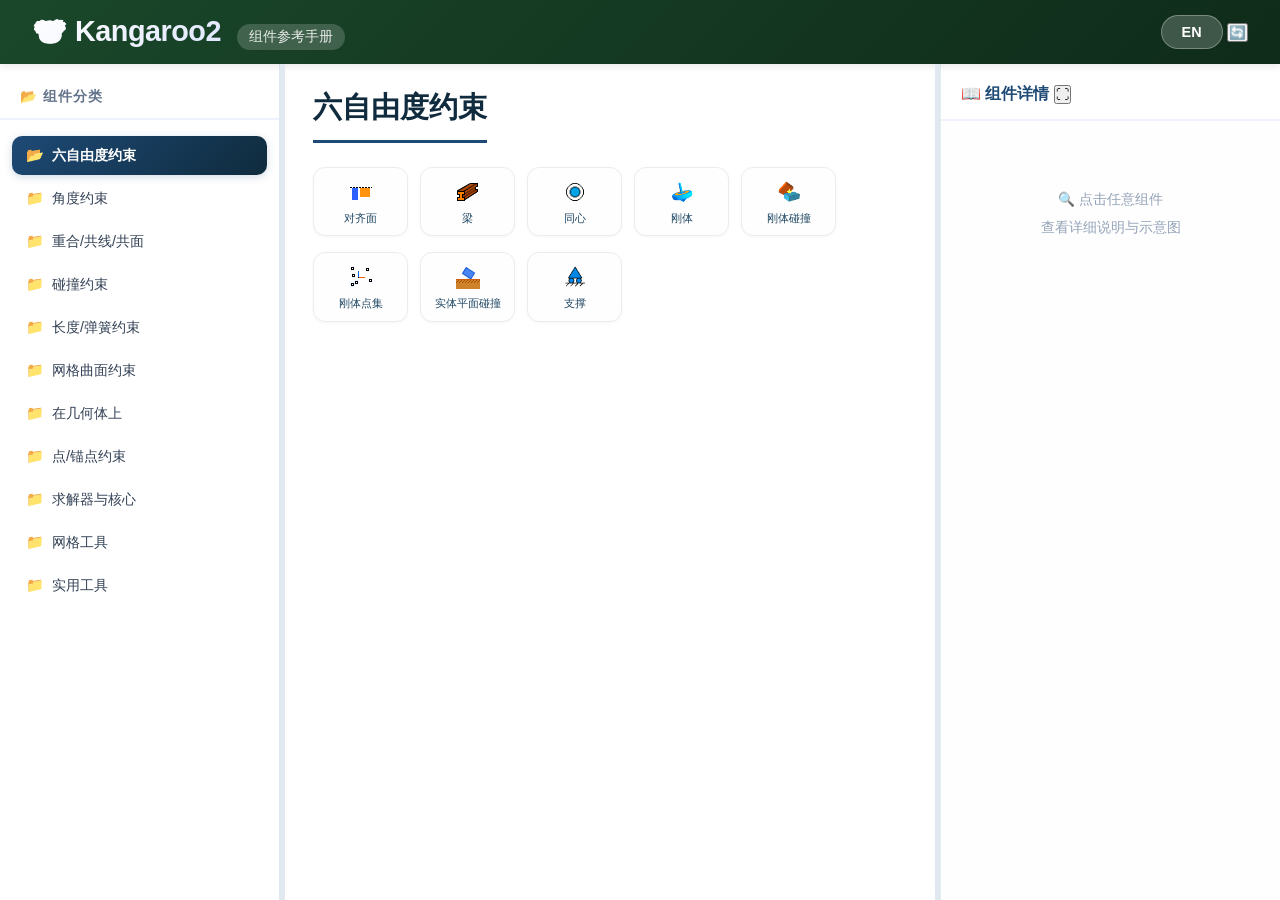
==== index.html @ 1328dc8e "Update index.html" ====
<!DOCTYPE html>
<html lang="zh-CN">
<head>
    <meta charset="UTF-8">
    <meta name="viewport" content="width=device-width, initial-scale=1.0, user-scalable=no">
    <title>Kangaroo2 组件文档 - Grasshopper 物理引擎</title>
    <link rel="stylesheet" href="style.css">
</head>
<body>
    <div class="app-container">
        <header class="top-bar">
            <div class="logo-area">
                <h1>🐨 Kangaroo2</h1>
                <span class="subtitle">组件参考手册</span>
            </div>
            <div class="header-actions">
                <button id="langBtn" class="lang-switch">EN</button>
                <button id="refreshBtn" class="refresh-btn" title="刷新数据">🔄</button>
            </div>
        </header>

        <div class="main-layout" id="mainLayout">
            <aside class="sidebar" id="sidebar">
                <div class="sidebar-header">
                    <span>📂 组件分类</span>
                </div>
                <ul id="groupNavList" class="group-nav"></ul>
            </aside>

            <div class="resizer" id="sidebarResizer"></div>

            <main class="icon-grid-area" id="iconGridArea">
                <div id="currentGroupTitle" class="group-title-header"></div>
                <div id="iconsContainer" class="icons-grid"></div>
            </main>

            <div class="resizer" id="detailResizer"></div>

            <aside class="detail-panel" id="detailPanel">
                <div class="detail-header">
                    <span>📖 组件详情</span>
                    <button id="expandDetailBtn" class="expand-btn" title="展开/收起">⛶</button>
                </div>
                <div id="detailContent" class="detail-content">
                    <div class="placeholder">
                        <span>✨ 点击任意组件</span>
                        <span>查看详细说明与示意图</span>
                    </div>
                </div>
            </aside>
        </div>
    </div>
    <script src="script.js"></script>
</body>
</html>
---- style.css ----
/* ===== 全局样式 ===== */
* {
    margin: 0;
    padding: 0;
    box-sizing: border-box;
}

body {
    font-family: -apple-system, BlinkMacSystemFont, 'Segoe UI', Roboto, 'Helvetica Neue', sans-serif;
    background-color: #f5f7fb;
    color: #1e293b;
    height: 100vh;
    overflow: hidden;
}

.app-container {
    display: flex;
    flex-direction: column;
    height: 100vh;
}

/* ===== 顶部栏 ===== */
.top-bar {
    background: linear-gradient(135deg, #1a472a 0%, #0f2b1a 100%);
    color: white;
    padding: 0 32px;
    height: 64px;
    display: flex;
    align-items: center;
    justify-content: space-between;
    box-shadow: 0 2px 8px rgba(0,0,0,0.1);
    z-index: 10;
    flex-shrink: 0;
}

.logo-area {
    display: flex;
    align-items: baseline;
    gap: 16px;
}

.logo-area h1 {
    font-size: 1.8rem;
    font-weight: 700;
    letter-spacing: -0.5px;
    background: linear-gradient(135deg, #fff 0%, #e0e7ff 100%);
    -webkit-background-clip: text;
    -webkit-text-fill-color: transparent;
    background-clip: text;
}

.subtitle {
    font-size: 0.85rem;
    opacity: 0.9;
    background: rgba(255,255,255,0.2);
    padding: 4px 12px;
    border-radius: 20px;
    font-weight: 500;
}

.lang-switch {
    background: rgba(255,255,255,0.2);
    border: 1px solid rgba(255,255,255,0.3);
    color: white;
    padding: 8px 20px;
    border-radius: 30px;
    font-weight: 600;
    cursor: pointer;
    transition: all 0.2s;
    font-size: 0.9rem;
}

.lang-switch:hover {
    background: rgba(255,255,255,0.3);
    transform: translateY(-1px);
}

/* ===== 三栏布局 ===== */
.main-layout {
    display: flex;
    flex: 1;
    overflow: hidden;
    background: #f8fafc;
    position: relative;
    min-width: 0;
}

/* 左侧导航栏 */
.sidebar {
    width: 280px;
    min-width: 180px;
    max-width: 450px;
    background: #ffffff;
    border-right: 1px solid #e2e8f0;
    display: flex;
    flex-direction: column;
    overflow-y: auto;
    box-shadow: 2px 0 8px rgba(0,0,0,0.02);
    flex-shrink: 0;
}

.sidebar-header {
    padding: 24px 20px 12px;
    font-weight: 700;
    font-size: 0.85rem;
    text-transform: uppercase;
    letter-spacing: 1px;
    color: #64748b;
    border-bottom: 2px solid #eef2ff;
    margin-bottom: 12px;
}

.group-nav {
    list-style: none;
    padding: 0 12px;
}

.group-nav li {
    padding: 10px 14px;
    margin: 4px 0;
    border-radius: 10px;
    cursor: pointer;
    font-weight: 500;
    transition: all 0.2s;
    color: #334155;
    font-size: 0.9rem;
    display: flex;
    align-items: center;
    gap: 8px;
}

.group-nav li::before {
    content: "📁";
    font-size: 0.9rem;
}

.group-nav li:hover {
    background: #f1f5f9;
    color: #1e4a76;
    transform: translateX(4px);
}

.group-nav li.active {
    background: linear-gradient(135deg, #1e4a76 0%, #0f2b3d 100%);
    color: white;
    font-weight: 600;
    box-shadow: 0 2px 8px rgba(30,74,118,0.2);
}

.group-nav li.active::before {
    content: "📂";
}

/* 可拖动分隔条 */
.resizer {
    width: 5px;
    background: #e2e8f0;
    cursor: col-resize;
    transition: background 0.2s;
    position: relative;
    z-index: 20;
    flex-shrink: 0;
}

.resizer:hover {
    background: #1e4a76;
}

.resizer.active {
    background: #1e4a76;
}

/* 中间图标区域 */
.icon-grid-area {
    flex: 1;
    overflow-y: auto;
    padding: 24px 28px;
    background: #ffffff;
    min-width: 280px;
}

.group-title-header {
    font-size: 1.8rem;
    font-weight: 700;
    margin-bottom: 24px;
    padding-bottom: 12px;
    border-bottom: 3px solid #1e4a76;
    display: inline-block;
    color: #0f2b3d;
}

.icons-grid {
    display: grid;
    grid-template-columns: repeat(auto-fill, minmax(85px, 95px));
    gap: 16px 12px;
    animation: fadeIn 0.3s ease-in;
}

@keyframes fadeIn {
    from {
        opacity: 0;
        transform: translateY(10px);
    }
    to {
        opacity: 1;
        transform: translateY(0);
    }
}

/* 图标卡片 */
.icon-card {
    background: #fefefe;
    border-radius: 12px;
    padding: 12px 6px 10px;
    text-align: center;
    cursor: pointer;
    transition: all 0.2s ease;
    border: 1px solid #e9edf2;
    box-shadow: 0 1px 3px rgba(0,0,0,0.04);
}

.icon-card:hover {
    transform: translateY(-4px);
    border-color: #1e4a76;
    box-shadow: 0 8px 20px -8px rgba(0,0,0,0.12);
    background: #ffffff;
}

/* 雪碧图图标 - 24x24 原始尺寸 */
.icon-sprite {
    width: 24px;
    height: 24px;
    margin: 0 auto 8px;
    background-image: url('img/sprites/kangaroo_icons.png');
    background-repeat: no-repeat;
    background-size: 240px 264px;
    transition: transform 0.2s;
}

.icon-card:hover .icon-sprite {
    transform: scale(1.1);
}

.icon-name {
    font-size: 0.7rem;
    font-weight: 500;
    color: #1e4663;
    word-break: break-word;
    line-height: 1.2;
}

/* 右侧详情面板 */
.detail-panel {
    width: 340px;
    min-width: 260px;
    max-width: 600px;
    background: #fefefe;
    border-left: 1px solid #e2edf2;
    display: flex;
    flex-direction: column;
    overflow-y: auto;
    box-shadow: -2px 0 8px rgba(0,0,0,0.02);
    flex-shrink: 0;
}

.detail-header {
    padding: 20px 20px 14px;
    font-weight: 700;
    font-size: 1rem;
    border-bottom: 2px solid #eef2ff;
    background: white;
    position: sticky;
    top: 0;
    z-index: 5;
    color: #1e4a76;
}

.detail-content {
    padding: 20px;
    flex: 1;
}

.placeholder {
    display: flex;
    flex-direction: column;
    align-items: center;
    justify-content: center;
    text-align: center;
    padding: 50px 16px;
    color: #94a3b8;
    gap: 10px;
    font-size: 0.85rem;
}

.component-detail {
    animation: slideIn 0.25s ease;
}

@keyframes slideIn {
    from {
        opacity: 0;
        transform: translateX(15px);
    }
    to {
        opacity: 1;
        transform: translateX(0);
    }
}

.component-detail h3 {
    font-size: 1.3rem;
    font-weight: 700;
    margin-bottom: 14px;
    color: #0f2b3d;
    border-left: 4px solid #1e4a76;
    padding-left: 12px;
}

.component-detail .screenshot {
    background: linear-gradient(135deg, #f8fafc 0%, #f1f5f9 100%);
    border-radius: 10px;
    padding: 14px;
    text-align: center;
    margin: 14px 0;
    border: 1px solid #e2e8f0;
}

.component-detail img {
    max-width: 100%;
    max-height: 160px;
    border-radius: 8px;
    box-shadow: 0 2px 8px rgba(0,0,0,0.08);
    background: white;
}

.component-detail .desc {
    font-size: 0.85rem;
    line-height: 1.55;
    color: #334155;
    background: #f8fafc;
    padding: 14px;
    border-radius: 10px;
    margin-top: 10px;
    border-left: 3px solid #1e4a76;
}

.component-detail .meta {
    margin-top: 10px;
    padding: 8px 10px;
    background: #f8fafc;
    border-radius: 8px;
    font-size: 0.7rem;
    color: #64748b;
    font-family: monospace;
}

/* 滚动条美化 */
::-webkit-scrollbar {
    width: 5px;
    height: 5px;
}

::-webkit-scrollbar-track {
    background: #f1f5f9;
    border-radius: 10px;
}

::-webkit-scrollbar-thumb {
    background: #cbd5e1;
    border-radius: 10px;
}

::-webkit-scrollbar-thumb:hover {
    background: #94a3b8;
}

/* 响应式设计 */
@media (max-width: 1024px) {
    .sidebar {
        width: 240px;
        min-width: 160px;
    }
    
    .detail-panel {
        width: 300px;
        min-width: 240px;
    }
    
    .icons-grid {
        grid-template-columns: repeat(auto-fill, minmax(80px, 90px));
    }
    
    .group-title-header {
        font-size: 1.5rem;
    }
}

@media (max-width: 768px) {
    .main-layout {
        flex-direction: column;
    }
    
    .sidebar {
        width: 100%;
        max-height: 180px;
        border-right: none;
        border-bottom: 1px solid #e2e8f0;
    }
    
    .detail-panel {
        width: 100%;
        max-height: 260px;
        border-left: none;
        border-top: 1px solid #e2e8f0;
    }
    
    .resizer {
        display: none;
    }
}
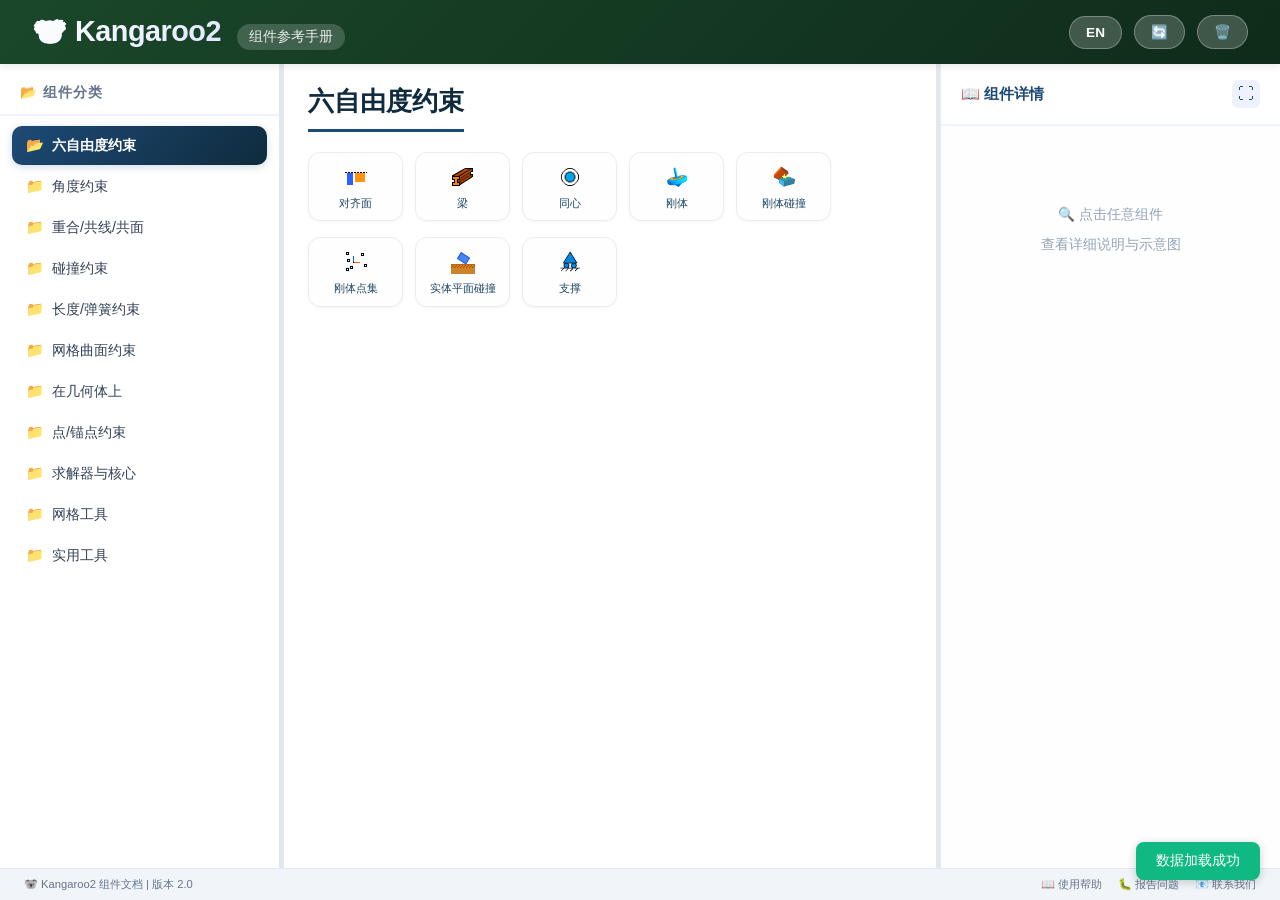
==== commit 17b3c242: "Update index.html" ====
--- a/index.html
+++ b/index.html
@@ -8,17 +8,21 @@
 </head>
 <body>
     <div class="app-container">
+        <!-- 顶部栏（上） -->
         <header class="top-bar">
             <div class="logo-area">
+                <button class="menu-toggle" id="menuToggle">☰</button>
                 <h1>🐨 Kangaroo2</h1>
                 <span class="subtitle">组件参考手册</span>
             </div>
             <div class="header-actions">
                 <button id="langBtn" class="lang-switch">EN</button>
                 <button id="refreshBtn" class="refresh-btn" title="刷新数据">🔄</button>
+                <button id="clearCacheBtn" class="clear-cache-btn" title="清除缓存">🗑️</button>
             </div>
         </header>
 
+        <!-- 主体区域（中）- 三栏并排 -->
         <div class="main-layout" id="mainLayout">
             <aside class="sidebar" id="sidebar">
                 <div class="sidebar-header">
@@ -49,6 +53,16 @@
                 </div>
             </aside>
         </div>
+
+        <!-- 底部栏（下） -->
+        <footer class="footer">
+            <span>🐨 Kangaroo2 组件文档 | 版本 2.0</span>
+            <div class="footer-links">
+                <a href="#" onclick="return false;">📖 使用帮助</a>
+                <a href="#" onclick="return false;">🐛 报告问题</a>
+                <a href="#" onclick="return false;">📧 联系我们</a>
+            </div>
+        </footer>
     </div>
     <script src="script.js"></script>
 </body>
--- a/style.css
+++ b/style.css
@@ -19,7 +19,7 @@
     height: 100vh;
 }
 
-/* ===== 顶部栏 ===== */
+/* ===== 顶部栏（上）===== */
 .top-bar {
     background: linear-gradient(135deg, #1a472a 0%, #0f2b1a 100%);
     color: white;
@@ -58,31 +58,40 @@
     font-weight: 500;
 }
 
-.lang-switch {
+.header-actions {
+    display: flex;
+    gap: 12px;
+    align-items: center;
+}
+
+.lang-switch, .refresh-btn, .clear-cache-btn {
     background: rgba(255,255,255,0.2);
     border: 1px solid rgba(255,255,255,0.3);
     color: white;
-    padding: 8px 20px;
+    padding: 8px 16px;
     border-radius: 30px;
     font-weight: 600;
     cursor: pointer;
     transition: all 0.2s;
-    font-size: 0.9rem;
-}
-
-.lang-switch:hover {
+    font-size: 0.85rem;
+}
+
+.lang-switch:hover, .refresh-btn:hover, .clear-cache-btn:hover {
     background: rgba(255,255,255,0.3);
     transform: translateY(-1px);
 }
 
-/* ===== 三栏布局 ===== */
+.refresh-btn:hover {
+    transform: rotate(30deg);
+}
+
+/* ===== 主体区域（中）- 三栏并排布局 ===== */
 .main-layout {
     display: flex;
     flex: 1;
     overflow: hidden;
     background: #f8fafc;
-    position: relative;
-    min-width: 0;
+    min-height: 0;
 }
 
 /* 左侧导航栏 */
@@ -95,19 +104,22 @@
     display: flex;
     flex-direction: column;
     overflow-y: auto;
-    box-shadow: 2px 0 8px rgba(0,0,0,0.02);
     flex-shrink: 0;
 }
 
 .sidebar-header {
-    padding: 24px 20px 12px;
+    padding: 20px 20px 12px;
     font-weight: 700;
     font-size: 0.85rem;
     text-transform: uppercase;
     letter-spacing: 1px;
     color: #64748b;
     border-bottom: 2px solid #eef2ff;
-    margin-bottom: 12px;
+    margin-bottom: 8px;
+    position: sticky;
+    top: 0;
+    background: white;
+    z-index: 5;
 }
 
 .group-nav {
@@ -117,7 +129,7 @@
 
 .group-nav li {
     padding: 10px 14px;
-    margin: 4px 0;
+    margin: 2px 0;
     border-radius: 10px;
     cursor: pointer;
     font-weight: 500;
@@ -153,12 +165,10 @@
 
 /* 可拖动分隔条 */
 .resizer {
-    width: 5px;
+    width: 4px;
     background: #e2e8f0;
     cursor: col-resize;
     transition: background 0.2s;
-    position: relative;
-    z-index: 20;
     flex-shrink: 0;
 }
 
@@ -170,20 +180,20 @@
     background: #1e4a76;
 }
 
-/* 中间图标区域 */
+/* 中间图标网格区域 */
 .icon-grid-area {
     flex: 1;
     overflow-y: auto;
-    padding: 24px 28px;
+    padding: 20px 24px;
     background: #ffffff;
     min-width: 280px;
 }
 
 .group-title-header {
-    font-size: 1.8rem;
+    font-size: 1.6rem;
     font-weight: 700;
-    margin-bottom: 24px;
-    padding-bottom: 12px;
+    margin-bottom: 20px;
+    padding-bottom: 10px;
     border-bottom: 3px solid #1e4a76;
     display: inline-block;
     color: #0f2b3d;
@@ -226,7 +236,7 @@
     background: #ffffff;
 }
 
-/* 雪碧图图标 - 24x24 原始尺寸 */
+/* 雪碧图图标 - 24x24 */
 .icon-sprite {
     width: 24px;
     height: 24px;
@@ -259,20 +269,39 @@
     display: flex;
     flex-direction: column;
     overflow-y: auto;
-    box-shadow: -2px 0 8px rgba(0,0,0,0.02);
     flex-shrink: 0;
 }
 
 .detail-header {
-    padding: 20px 20px 14px;
+    padding: 16px 20px;
     font-weight: 700;
-    font-size: 1rem;
+    font-size: 0.95rem;
     border-bottom: 2px solid #eef2ff;
     background: white;
     position: sticky;
     top: 0;
     z-index: 5;
     color: #1e4a76;
+    display: flex;
+    justify-content: space-between;
+    align-items: center;
+}
+
+.expand-btn {
+    background: #eef2ff;
+    border: none;
+    color: #1e4a76;
+    width: 28px;
+    height: 28px;
+    border-radius: 6px;
+    cursor: pointer;
+    font-size: 1rem;
+    transition: all 0.2s;
+}
+
+.expand-btn:hover {
+    background: #1e4a76;
+    color: white;
 }
 
 .detail-content {
@@ -286,12 +315,42 @@
     align-items: center;
     justify-content: center;
     text-align: center;
-    padding: 50px 16px;
+    padding: 60px 20px;
     color: #94a3b8;
-    gap: 10px;
+    gap: 12px;
     font-size: 0.85rem;
 }
 
+/* ===== 底部栏（下）===== */
+.footer {
+    background: #f1f5f9;
+    border-top: 1px solid #e2e8f0;
+    padding: 8px 24px;
+    font-size: 0.7rem;
+    color: #64748b;
+    text-align: center;
+    flex-shrink: 0;
+    display: flex;
+    justify-content: space-between;
+    align-items: center;
+}
+
+.footer-links {
+    display: flex;
+    gap: 16px;
+}
+
+.footer a {
+    color: #64748b;
+    text-decoration: none;
+}
+
+.footer a:hover {
+    color: #1e4a76;
+    text-decoration: underline;
+}
+
+/* ===== 富文本详情样式 ===== */
 .component-detail {
     animation: slideIn 0.25s ease;
 }
@@ -310,27 +369,31 @@
 .component-detail h3 {
     font-size: 1.3rem;
     font-weight: 700;
-    margin-bottom: 14px;
+    margin-bottom: 16px;
     color: #0f2b3d;
     border-left: 4px solid #1e4a76;
     padding-left: 12px;
 }
 
-.component-detail .screenshot {
-    background: linear-gradient(135deg, #f8fafc 0%, #f1f5f9 100%);
-    border-radius: 10px;
-    padding: 14px;
-    text-align: center;
-    margin: 14px 0;
-    border: 1px solid #e2e8f0;
-}
-
-.component-detail img {
-    max-width: 100%;
-    max-height: 160px;
-    border-radius: 8px;
-    box-shadow: 0 2px 8px rgba(0,0,0,0.08);
-    background: white;
+.detail-section {
+    margin-bottom: 20px;
+    border-bottom: 1px solid #eef2ff;
+    padding-bottom: 16px;
+}
+
+.detail-section:last-child {
+    border-bottom: none;
+    margin-bottom: 0;
+}
+
+.detail-section-title {
+    font-size: 0.85rem;
+    font-weight: 700;
+    color: #1e4a76;
+    margin-bottom: 10px;
+    display: flex;
+    align-items: center;
+    gap: 6px;
 }
 
 .component-detail .desc {
@@ -340,18 +403,165 @@
     background: #f8fafc;
     padding: 14px;
     border-radius: 10px;
-    margin-top: 10px;
     border-left: 3px solid #1e4a76;
 }
 
-.component-detail .meta {
-    margin-top: 10px;
-    padding: 8px 10px;
+/* 图片画廊 */
+.image-gallery {
+    display: grid;
+    grid-template-columns: repeat(auto-fill, minmax(100px, 1fr));
+    gap: 10px;
+    margin-top: 8px;
+}
+
+.gallery-item {
+    position: relative;
+    cursor: pointer;
+    border-radius: 8px;
+    overflow: hidden;
+    border: 1px solid #e2e8f0;
+    transition: transform 0.2s;
     background: #f8fafc;
+}
+
+.gallery-item:hover {
+    transform: scale(1.02);
+    box-shadow: 0 4px 12px rgba(0,0,0,0.1);
+}
+
+.gallery-item img,
+.gallery-item video {
+    width: 100%;
+    height: 80px;
+    object-fit: cover;
+    display: block;
+}
+
+.gallery-item .gif-badge {
+    position: absolute;
+    bottom: 4px;
+    right: 4px;
+    background: rgba(0,0,0,0.6);
+    color: white;
+    font-size: 0.6rem;
+    padding: 2px 5px;
+    border-radius: 4px;
+}
+
+/* 参数表格 */
+.params-table {
+    width: 100%;
+    font-size: 0.7rem;
+    border-collapse: collapse;
+}
+
+.params-table th,
+.params-table td {
+    padding: 6px 4px;
+    text-align: left;
+    border-bottom: 1px solid #eef2ff;
+}
+
+.params-table th {
+    background: #f8fafc;
+    font-weight: 600;
+    color: #1e4a76;
+}
+
+/* 标签云 */
+.tag-cloud {
+    display: flex;
+    flex-wrap: wrap;
+    gap: 6px;
+}
+
+.tag {
+    background: #eef2ff;
+    color: #1e4a76;
+    padding: 2px 8px;
+    border-radius: 20px;
+    font-size: 0.65rem;
+    font-weight: 500;
+}
+
+/* 视频容器 */
+.video-container video {
+    width: 100%;
     border-radius: 8px;
+}
+
+/* 元信息 */
+.meta {
     font-size: 0.7rem;
     color: #64748b;
-    font-family: monospace;
+    background: #f8fafc;
+    padding: 12px;
+    border-radius: 8px;
+}
+
+.meta div {
+    margin-bottom: 4px;
+}
+
+/* 加载状态 */
+.loading-detail {
+    text-align: center;
+    padding: 40px;
+    color: #94a3b8;
+}
+
+.spinner {
+    display: inline-block;
+    width: 30px;
+    height: 30px;
+    border: 3px solid #e2e8f0;
+    border-top-color: #1e4a76;
+    border-radius: 50%;
+    animation: spin 0.8s linear infinite;
+}
+
+@keyframes spin {
+    to { transform: rotate(360deg); }
+}
+
+/* 模态框 */
+.modal {
+    display: none;
+    position: fixed;
+    top: 0;
+    left: 0;
+    width: 100%;
+    height: 100%;
+    background: rgba(0,0,0,0.9);
+    z-index: 1000;
+    justify-content: center;
+    align-items: center;
+    cursor: pointer;
+}
+
+.modal.active {
+    display: flex;
+}
+
+.modal-content {
+    max-width: 90%;
+    max-height: 90%;
+}
+
+.modal-content img,
+.modal-content video {
+    max-width: 100%;
+    max-height: 90vh;
+    border-radius: 8px;
+}
+
+.modal-close {
+    position: absolute;
+    top: 20px;
+    right: 30px;
+    color: white;
+    font-size: 2rem;
+    cursor: pointer;
 }
 
 /* 滚动条美化 */
@@ -374,47 +584,91 @@
     background: #94a3b8;
 }
 
-/* 响应式设计 */
-@media (max-width: 1024px) {
+/* 响应式设计 - 小屏幕时自动调整 */
+@media (max-width: 900px) {
     .sidebar {
-        width: 240px;
+        width: 220px;
         min-width: 160px;
     }
     
     .detail-panel {
-        width: 300px;
+        width: 280px;
         min-width: 240px;
     }
     
     .icons-grid {
-        grid-template-columns: repeat(auto-fill, minmax(80px, 90px));
+        grid-template-columns: repeat(auto-fill, minmax(75px, 85px));
+        gap: 12px;
     }
     
     .group-title-header {
-        font-size: 1.5rem;
-    }
-}
-
-@media (max-width: 768px) {
-    .main-layout {
-        flex-direction: column;
-    }
-    
+        font-size: 1.3rem;
+    }
+}
+
+@media (max-width: 700px) {
     .sidebar {
-        width: 100%;
-        max-height: 180px;
-        border-right: none;
-        border-bottom: 1px solid #e2e8f0;
+        width: 180px;
+        min-width: 140px;
     }
     
     .detail-panel {
-        width: 100%;
-        max-height: 260px;
-        border-left: none;
-        border-top: 1px solid #e2e8f0;
+        width: 260px;
+        min-width: 220px;
+    }
+    
+    .icons-grid {
+        grid-template-columns: repeat(auto-fill, minmax(70px, 80px));
+    }
+    
+    .icon-name {
+        font-size: 0.65rem;
+    }
+}
+
+@media (max-width: 600px) {
+    .sidebar {
+        position: absolute;
+        left: -250px;
+        transition: left 0.3s;
+        height: calc(100% - 64px);
+        z-index: 100;
+        box-shadow: 2px 0 8px rgba(0,0,0,0.1);
+    }
+    
+    .sidebar.open {
+        left: 0;
+    }
+    
+    .detail-panel {
+        position: absolute;
+        right: -300px;
+        transition: right 0.3s;
+        height: calc(100% - 64px);
+        z-index: 100;
+        box-shadow: -2px 0 8px rgba(0,0,0,0.1);
+    }
+    
+    .detail-panel.open {
+        right: 0;
     }
     
     .resizer {
         display: none;
     }
-}
+    
+    .menu-toggle {
+        display: flex;
+    }
+}
+
+/* 移动端菜单按钮（默认隐藏）*/
+.menu-toggle {
+    display: none;
+    background: rgba(255,255,255,0.2);
+    border: none;
+    color: white;
+    padding: 6px 12px;
+    border-radius: 8px;
+    cursor: pointer;
+}
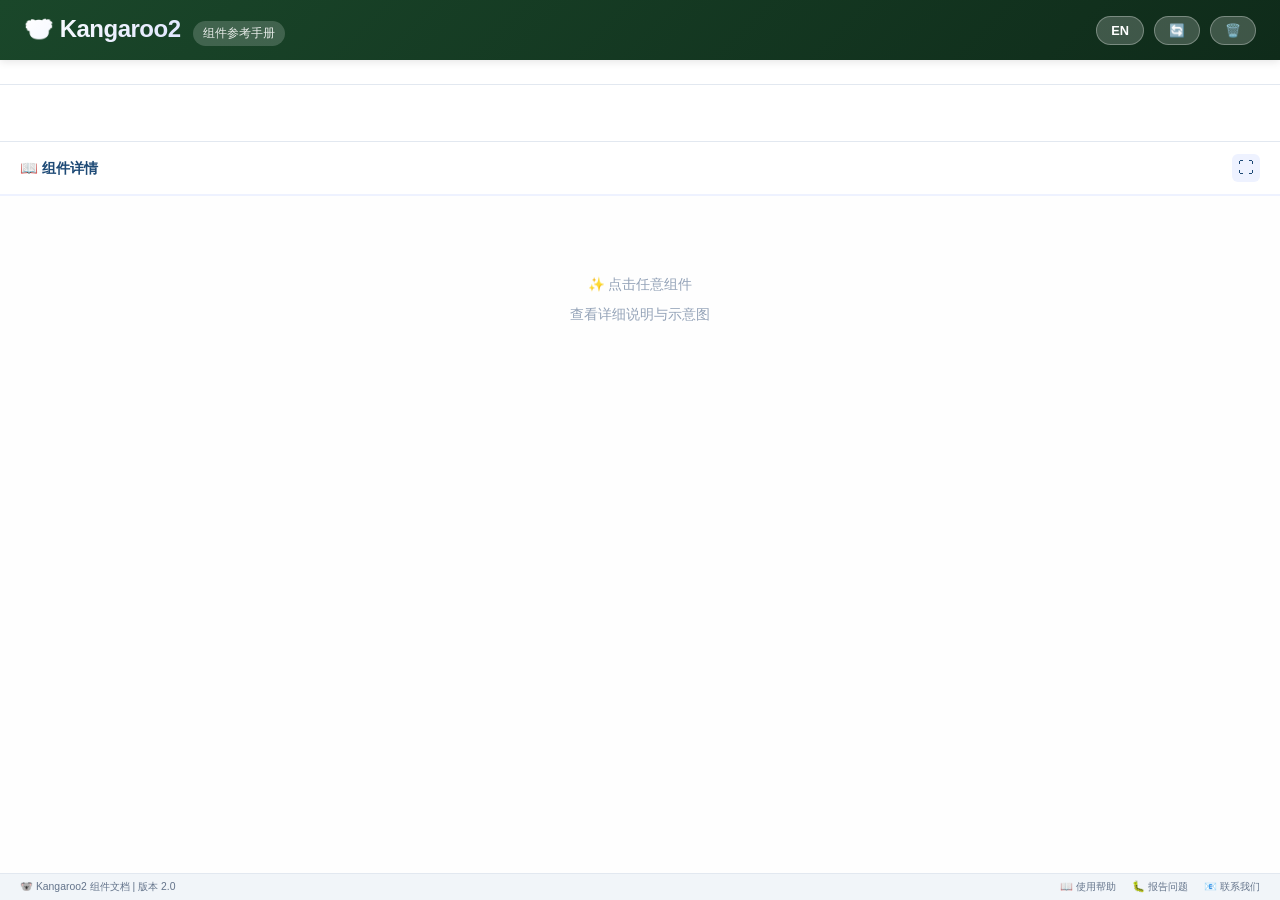
==== commit c3f81660: "Update index.html" ====
--- a/index.html
+++ b/index.html
@@ -8,10 +8,9 @@
 </head>
 <body>
     <div class="app-container">
-        <!-- 顶部栏（上） -->
+        <!-- 第一行：顶部栏 -->
         <header class="top-bar">
             <div class="logo-area">
-                <button class="menu-toggle" id="menuToggle">☰</button>
                 <h1>🐨 Kangaroo2</h1>
                 <span class="subtitle">组件参考手册</span>
             </div>
@@ -22,39 +21,32 @@
             </div>
         </header>
 
-        <!-- 主体区域（中）- 三栏并排 -->
-        <div class="main-layout" id="mainLayout">
-            <aside class="sidebar" id="sidebar">
-                <div class="sidebar-header">
-                    <span>📂 组件分类</span>
-                </div>
-                <ul id="groupNavList" class="group-nav"></ul>
-            </aside>
-
-            <div class="resizer" id="sidebarResizer"></div>
-
-            <main class="icon-grid-area" id="iconGridArea">
-                <div id="currentGroupTitle" class="group-title-header"></div>
-                <div id="iconsContainer" class="icons-grid"></div>
-            </main>
-
-            <div class="resizer" id="detailResizer"></div>
-
-            <aside class="detail-panel" id="detailPanel">
-                <div class="detail-header">
-                    <span>📖 组件详情</span>
-                    <button id="expandDetailBtn" class="expand-btn" title="展开/收起">⛶</button>
-                </div>
-                <div id="detailContent" class="detail-content">
-                    <div class="placeholder">
-                        <span>✨ 点击任意组件</span>
-                        <span>查看详细说明与示意图</span>
-                    </div>
-                </div>
-            </aside>
+        <!-- 第二行：组件分类导航（横向滚动）-->
+        <div class="category-nav">
+            <ul id="groupNavList" class="group-nav-horizontal"></ul>
         </div>
 
-        <!-- 底部栏（下） -->
+        <!-- 第三行：图标网格区域 -->
+        <div class="icon-grid-area">
+            <div id="currentGroupTitle" class="group-title-header"></div>
+            <div id="iconsContainer" class="icons-grid"></div>
+        </div>
+
+        <!-- 第四行：组件详情区域（占比最大）-->
+        <div class="detail-panel">
+            <div class="detail-header">
+                <span>📖 组件详情</span>
+                <button id="expandDetailBtn" class="expand-btn" title="展开/收起">⛶</button>
+            </div>
+            <div id="detailContent" class="detail-content">
+                <div class="placeholder">
+                    <span>✨ 点击任意组件</span>
+                    <span>查看详细说明与示意图</span>
+                </div>
+            </div>
+        </div>
+
+        <!-- 第五行：底部栏 -->
         <footer class="footer">
             <span>🐨 Kangaroo2 组件文档 | 版本 2.0</span>
             <div class="footer-links">
--- a/style.css
+++ b/style.css
@@ -19,12 +19,12 @@
     height: 100vh;
 }
 
-/* ===== 顶部栏（上）===== */
+/* ===== 顶部栏（第一行）===== */
 .top-bar {
     background: linear-gradient(135deg, #1a472a 0%, #0f2b1a 100%);
     color: white;
-    padding: 0 32px;
-    height: 64px;
+    padding: 0 24px;
+    height: 60px;
     display: flex;
     align-items: center;
     justify-content: space-between;
@@ -36,11 +36,11 @@
 .logo-area {
     display: flex;
     align-items: baseline;
-    gap: 16px;
+    gap: 12px;
 }
 
 .logo-area h1 {
-    font-size: 1.8rem;
+    font-size: 1.5rem;
     font-weight: 700;
     letter-spacing: -0.5px;
     background: linear-gradient(135deg, #fff 0%, #e0e7ff 100%);
@@ -50,17 +50,17 @@
 }
 
 .subtitle {
-    font-size: 0.85rem;
+    font-size: 0.75rem;
     opacity: 0.9;
     background: rgba(255,255,255,0.2);
-    padding: 4px 12px;
+    padding: 4px 10px;
     border-radius: 20px;
     font-weight: 500;
 }
 
 .header-actions {
     display: flex;
-    gap: 12px;
+    gap: 10px;
     align-items: center;
 }
 
@@ -68,12 +68,12 @@
     background: rgba(255,255,255,0.2);
     border: 1px solid rgba(255,255,255,0.3);
     color: white;
-    padding: 8px 16px;
+    padding: 6px 14px;
     border-radius: 30px;
     font-weight: 600;
     cursor: pointer;
     transition: all 0.2s;
-    font-size: 0.85rem;
+    font-size: 0.8rem;
 }
 
 .lang-switch:hover, .refresh-btn:hover, .clear-cache-btn:hover {
@@ -85,124 +85,90 @@
     transform: rotate(30deg);
 }
 
-/* ===== 主体区域（中）- 三栏并排布局 ===== */
-.main-layout {
-    display: flex;
-    flex: 1;
-    overflow: hidden;
-    background: #f8fafc;
-    min-height: 0;
-}
-
-/* 左侧导航栏 */
-.sidebar {
-    width: 280px;
-    min-width: 180px;
-    max-width: 450px;
+/* ===== 组件分类导航（第二行 - 横向滚动）===== */
+.category-nav {
     background: #ffffff;
-    border-right: 1px solid #e2e8f0;
-    display: flex;
-    flex-direction: column;
-    overflow-y: auto;
+    border-bottom: 1px solid #e2e8f0;
+    padding: 12px 20px;
+    overflow-x: auto;
+    overflow-y: hidden;
+    white-space: nowrap;
     flex-shrink: 0;
-}
-
-.sidebar-header {
-    padding: 20px 20px 12px;
-    font-weight: 700;
-    font-size: 0.85rem;
-    text-transform: uppercase;
-    letter-spacing: 1px;
-    color: #64748b;
-    border-bottom: 2px solid #eef2ff;
-    margin-bottom: 8px;
-    position: sticky;
-    top: 0;
-    background: white;
-    z-index: 5;
-}
-
-.group-nav {
+    scrollbar-width: thin;
+}
+
+.category-nav::-webkit-scrollbar {
+    height: 4px;
+}
+
+.category-nav::-webkit-scrollbar-track {
+    background: #f1f5f9;
+    border-radius: 10px;
+}
+
+.category-nav::-webkit-scrollbar-thumb {
+    background: #cbd5e1;
+    border-radius: 10px;
+}
+
+.group-nav-horizontal {
+    display: flex;
+    gap: 8px;
     list-style: none;
-    padding: 0 12px;
-}
-
-.group-nav li {
-    padding: 10px 14px;
-    margin: 2px 0;
-    border-radius: 10px;
+    margin: 0;
+    padding: 0;
+}
+
+.group-nav-horizontal li {
+    display: inline-block;
+    padding: 8px 18px;
+    border-radius: 30px;
     cursor: pointer;
     font-weight: 500;
     transition: all 0.2s;
-    color: #334155;
-    font-size: 0.9rem;
-    display: flex;
-    align-items: center;
-    gap: 8px;
-}
-
-.group-nav li::before {
-    content: "📁";
-    font-size: 0.9rem;
-}
-
-.group-nav li:hover {
+    color: #475569;
+    font-size: 0.85rem;
     background: #f1f5f9;
+    white-space: nowrap;
+}
+
+.group-nav-horizontal li:hover {
+    background: #e2e8f0;
     color: #1e4a76;
-    transform: translateX(4px);
-}
-
-.group-nav li.active {
+    transform: translateY(-2px);
+}
+
+.group-nav-horizontal li.active {
     background: linear-gradient(135deg, #1e4a76 0%, #0f2b3d 100%);
     color: white;
     font-weight: 600;
     box-shadow: 0 2px 8px rgba(30,74,118,0.2);
 }
 
-.group-nav li.active::before {
-    content: "📂";
-}
-
-/* 可拖动分隔条 */
-.resizer {
-    width: 4px;
-    background: #e2e8f0;
-    cursor: col-resize;
-    transition: background 0.2s;
-    flex-shrink: 0;
-}
-
-.resizer:hover {
-    background: #1e4a76;
-}
-
-.resizer.active {
-    background: #1e4a76;
-}
-
-/* 中间图标网格区域 */
+/* ===== 图标网格区域（第三行）===== */
 .icon-grid-area {
-    flex: 1;
+    flex: 0 0 auto;
+    max-height: 35%;
     overflow-y: auto;
-    padding: 20px 24px;
+    padding: 16px 20px;
     background: #ffffff;
-    min-width: 280px;
+    border-bottom: 1px solid #e2e8f0;
 }
 
 .group-title-header {
-    font-size: 1.6rem;
+    font-size: 1.2rem;
     font-weight: 700;
-    margin-bottom: 20px;
-    padding-bottom: 10px;
-    border-bottom: 3px solid #1e4a76;
+    margin-bottom: 12px;
+    padding-bottom: 6px;
+    border-bottom: 2px solid #1e4a76;
     display: inline-block;
     color: #0f2b3d;
 }
 
 .icons-grid {
     display: grid;
-    grid-template-columns: repeat(auto-fill, minmax(85px, 95px));
-    gap: 16px 12px;
+    grid-template-columns: repeat(auto-fill, minmax(80px, 90px));
+    gap: 12px;
     animation: fadeIn 0.3s ease-in;
 }
 
@@ -220,8 +186,8 @@
 /* 图标卡片 */
 .icon-card {
     background: #fefefe;
-    border-radius: 12px;
-    padding: 12px 6px 10px;
+    border-radius: 10px;
+    padding: 10px 6px 8px;
     text-align: center;
     cursor: pointer;
     transition: all 0.2s ease;
@@ -230,9 +196,9 @@
 }
 
 .icon-card:hover {
-    transform: translateY(-4px);
+    transform: translateY(-3px);
     border-color: #1e4a76;
-    box-shadow: 0 8px 20px -8px rgba(0,0,0,0.12);
+    box-shadow: 0 6px 16px -6px rgba(0,0,0,0.12);
     background: #ffffff;
 }
 
@@ -240,7 +206,7 @@
 .icon-sprite {
     width: 24px;
     height: 24px;
-    margin: 0 auto 8px;
+    margin: 0 auto 6px;
     background-image: url('img/sprites/kangaroo_icons.png');
     background-repeat: no-repeat;
     background-size: 240px 264px;
@@ -248,34 +214,31 @@
 }
 
 .icon-card:hover .icon-sprite {
-    transform: scale(1.1);
+    transform: scale(1.08);
 }
 
 .icon-name {
-    font-size: 0.7rem;
+    font-size: 0.65rem;
     font-weight: 500;
     color: #1e4663;
     word-break: break-word;
     line-height: 1.2;
 }
 
-/* 右侧详情面板 */
+/* ===== 组件详情区域（第四行 - 占比最大）===== */
 .detail-panel {
-    width: 340px;
-    min-width: 260px;
-    max-width: 600px;
+    flex: 1;
     background: #fefefe;
-    border-left: 1px solid #e2edf2;
     display: flex;
     flex-direction: column;
     overflow-y: auto;
-    flex-shrink: 0;
+    min-height: 200px;
 }
 
 .detail-header {
-    padding: 16px 20px;
+    padding: 12px 20px;
     font-weight: 700;
-    font-size: 0.95rem;
+    font-size: 0.9rem;
     border-bottom: 2px solid #eef2ff;
     background: white;
     position: sticky;
@@ -307,6 +270,7 @@
 .detail-content {
     padding: 20px;
     flex: 1;
+    overflow-y: auto;
 }
 
 .placeholder {
@@ -321,12 +285,12 @@
     font-size: 0.85rem;
 }
 
-/* ===== 底部栏（下）===== */
+/* ===== 底部栏（第五行）===== */
 .footer {
     background: #f1f5f9;
     border-top: 1px solid #e2e8f0;
-    padding: 8px 24px;
-    font-size: 0.7rem;
+    padding: 6px 20px;
+    font-size: 0.65rem;
     color: #64748b;
     text-align: center;
     flex-shrink: 0;
@@ -358,27 +322,27 @@
 @keyframes slideIn {
     from {
         opacity: 0;
-        transform: translateX(15px);
+        transform: translateY(10px);
     }
     to {
         opacity: 1;
-        transform: translateX(0);
+        transform: translateY(0);
     }
 }
 
 .component-detail h3 {
-    font-size: 1.3rem;
+    font-size: 1.2rem;
     font-weight: 700;
-    margin-bottom: 16px;
+    margin-bottom: 14px;
     color: #0f2b3d;
     border-left: 4px solid #1e4a76;
     padding-left: 12px;
 }
 
 .detail-section {
-    margin-bottom: 20px;
+    margin-bottom: 18px;
     border-bottom: 1px solid #eef2ff;
-    padding-bottom: 16px;
+    padding-bottom: 14px;
 }
 
 .detail-section:last-child {
@@ -387,10 +351,10 @@
 }
 
 .detail-section-title {
-    font-size: 0.85rem;
+    font-size: 0.8rem;
     font-weight: 700;
     color: #1e4a76;
-    margin-bottom: 10px;
+    margin-bottom: 8px;
     display: flex;
     align-items: center;
     gap: 6px;
@@ -401,15 +365,15 @@
     line-height: 1.55;
     color: #334155;
     background: #f8fafc;
-    padding: 14px;
-    border-radius: 10px;
+    padding: 12px;
+    border-radius: 8px;
     border-left: 3px solid #1e4a76;
 }
 
 /* 图片画廊 */
 .image-gallery {
     display: grid;
-    grid-template-columns: repeat(auto-fill, minmax(100px, 1fr));
+    grid-template-columns: repeat(auto-fill, minmax(100px, 120px));
     gap: 10px;
     margin-top: 8px;
 }
@@ -495,7 +459,7 @@
     font-size: 0.7rem;
     color: #64748b;
     background: #f8fafc;
-    padding: 12px;
+    padding: 10px;
     border-radius: 8px;
 }
 
@@ -584,91 +548,131 @@
     background: #94a3b8;
 }
 
-/* 响应式设计 - 小屏幕时自动调整 */
-@media (max-width: 900px) {
-    .sidebar {
-        width: 220px;
-        min-width: 160px;
-    }
-    
-    .detail-panel {
-        width: 280px;
-        min-width: 240px;
+/* ===== 响应式设计 ===== */
+@media (max-width: 768px) {
+    .top-bar {
+        padding: 0 16px;
+        height: 50px;
+    }
+    
+    .logo-area h1 {
+        font-size: 1.2rem;
+    }
+    
+    .subtitle {
+        display: none;
+    }
+    
+    .lang-switch, .refresh-btn, .clear-cache-btn {
+        padding: 4px 10px;
+        font-size: 0.7rem;
+    }
+    
+    .category-nav {
+        padding: 8px 12px;
+    }
+    
+    .group-nav-horizontal li {
+        padding: 6px 14px;
+        font-size: 0.75rem;
+    }
+    
+    .icon-grid-area {
+        padding: 12px;
+        max-height: 30%;
+    }
+    
+    .group-title-header {
+        font-size: 1rem;
+        margin-bottom: 8px;
     }
     
     .icons-grid {
-        grid-template-columns: repeat(auto-fill, minmax(75px, 85px));
-        gap: 12px;
-    }
-    
-    .group-title-header {
-        font-size: 1.3rem;
-    }
-}
-
-@media (max-width: 700px) {
-    .sidebar {
-        width: 180px;
-        min-width: 140px;
-    }
-    
-    .detail-panel {
-        width: 260px;
-        min-width: 220px;
-    }
-    
+        grid-template-columns: repeat(auto-fill, minmax(70px, 75px));
+        gap: 8px;
+    }
+    
+    .icon-card {
+        padding: 8px 4px 6px;
+    }
+    
+    .icon-sprite {
+        width: 20px;
+        height: 20px;
+        margin-bottom: 4px;
+    }
+    
+    .icon-name {
+        font-size: 0.6rem;
+    }
+    
+    .detail-header {
+        padding: 8px 16px;
+        font-size: 0.8rem;
+    }
+    
+    .detail-content {
+        padding: 12px;
+    }
+    
+    .footer {
+        padding: 4px 12px;
+        font-size: 0.6rem;
+    }
+    
+    .footer-links {
+        gap: 8px;
+    }
+    
+    .image-gallery {
+        grid-template-columns: repeat(auto-fill, minmax(80px, 100px));
+    }
+    
+    .gallery-item img,
+    .gallery-item video {
+        height: 60px;
+    }
+}
+
+@media (max-width: 480px) {
     .icons-grid {
-        grid-template-columns: repeat(auto-fill, minmax(70px, 80px));
+        grid-template-columns: repeat(auto-fill, minmax(60px, 65px));
     }
     
     .icon-name {
-        font-size: 0.65rem;
-    }
-}
-
-@media (max-width: 600px) {
-    .sidebar {
-        position: absolute;
-        left: -250px;
-        transition: left 0.3s;
-        height: calc(100% - 64px);
-        z-index: 100;
-        box-shadow: 2px 0 8px rgba(0,0,0,0.1);
-    }
-    
-    .sidebar.open {
-        left: 0;
-    }
-    
-    .detail-panel {
-        position: absolute;
-        right: -300px;
-        transition: right 0.3s;
-        height: calc(100% - 64px);
-        z-index: 100;
-        box-shadow: -2px 0 8px rgba(0,0,0,0.1);
-    }
-    
-    .detail-panel.open {
-        right: 0;
-    }
-    
-    .resizer {
-        display: none;
-    }
-    
-    .menu-toggle {
-        display: flex;
-    }
-}
-
-/* 移动端菜单按钮（默认隐藏）*/
-.menu-toggle {
-    display: none;
-    background: rgba(255,255,255,0.2);
-    border: none;
-    color: white;
-    padding: 6px 12px;
-    border-radius: 8px;
-    cursor: pointer;
-}
+        font-size: 0.55rem;
+    }
+    
+    .detail-section-title {
+        font-size: 0.7rem;
+    }
+    
+    .component-detail .desc {
+        font-size: 0.75rem;
+        padding: 8px;
+    }
+    
+    .params-table {
+        font-size: 0.6rem;
+    }
+    
+    .tag {
+        font-size: 0.55rem;
+        padding: 2px 6px;
+    }
+}
+
+@media (max-width: 360px) {
+    .icons-grid {
+        grid-template-columns: repeat(auto-fill, minmax(55px, 60px));
+    }
+    
+    .icon-sprite {
+        width: 18px;
+        height: 18px;
+    }
+    
+    .icon-name {
+        font-size: 0.5rem;
+    }
+}
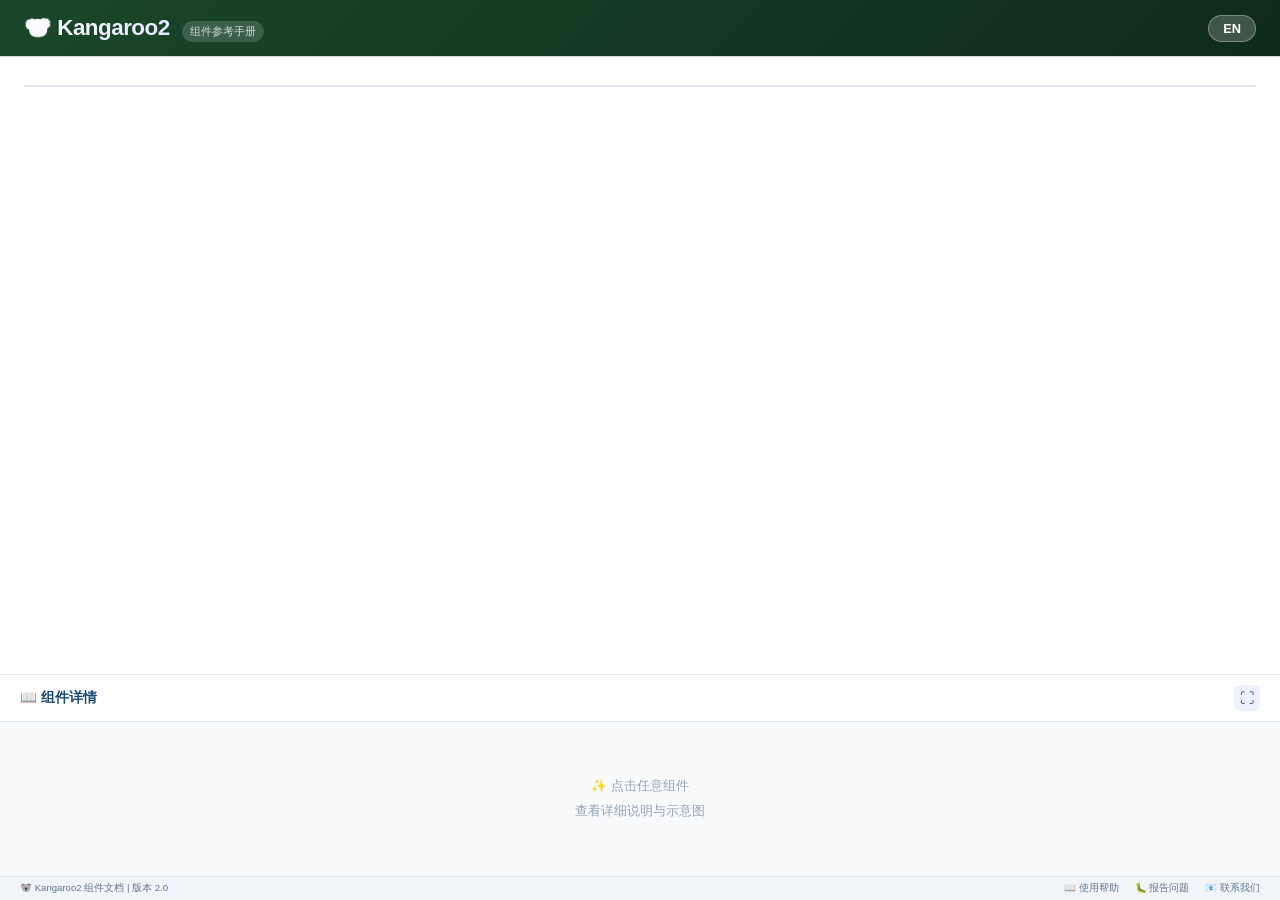
==== commit d0a0d6ff: "Create index.html" ====
--- a/index.html
+++ b/index.html
@@ -8,7 +8,7 @@
 </head>
 <body>
     <div class="app-container">
-        <!-- 第一行：顶部栏 -->
+        <!-- 顶部栏 -->
         <header class="top-bar">
             <div class="logo-area">
                 <h1>🐨 Kangaroo2</h1>
@@ -16,23 +16,21 @@
             </div>
             <div class="header-actions">
                 <button id="langBtn" class="lang-switch">EN</button>
-                <button id="refreshBtn" class="refresh-btn" title="刷新数据">🔄</button>
-                <button id="clearCacheBtn" class="clear-cache-btn" title="清除缓存">🗑️</button>
             </div>
         </header>
 
-        <!-- 第二行：组件分类导航（横向滚动）-->
+        <!-- 分类导航（标签页风格）-->
         <div class="category-nav">
             <ul id="groupNavList" class="group-nav-horizontal"></ul>
         </div>
 
-        <!-- 第三行：图标网格区域 -->
+        <!-- 图标网格区域 -->
         <div class="icon-grid-area">
             <div id="currentGroupTitle" class="group-title-header"></div>
             <div id="iconsContainer" class="icons-grid"></div>
         </div>
 
-        <!-- 第四行：组件详情区域（占比最大）-->
+        <!-- 组件详情区域 -->
         <div class="detail-panel">
             <div class="detail-header">
                 <span>📖 组件详情</span>
@@ -46,7 +44,7 @@
             </div>
         </div>
 
-        <!-- 第五行：底部栏 -->
+        <!-- 底部栏 -->
         <footer class="footer">
             <span>🐨 Kangaroo2 组件文档 | 版本 2.0</span>
             <div class="footer-links">
--- a/style.css
+++ b/style.css
@@ -19,16 +19,16 @@
     height: 100vh;
 }
 
-/* ===== 顶部栏（第一行）===== */
+/* ===== 顶部栏 ===== */
 .top-bar {
     background: linear-gradient(135deg, #1a472a 0%, #0f2b1a 100%);
     color: white;
     padding: 0 24px;
-    height: 60px;
+    height: 56px;
     display: flex;
     align-items: center;
     justify-content: space-between;
-    box-shadow: 0 2px 8px rgba(0,0,0,0.1);
+    box-shadow: 0 1px 3px rgba(0,0,0,0.1);
     z-index: 10;
     flex-shrink: 0;
 }
@@ -40,7 +40,7 @@
 }
 
 .logo-area h1 {
-    font-size: 1.5rem;
+    font-size: 1.4rem;
     font-weight: 700;
     letter-spacing: -0.5px;
     background: linear-gradient(135deg, #fff 0%, #e0e7ff 100%);
@@ -50,10 +50,10 @@
 }
 
 .subtitle {
-    font-size: 0.75rem;
-    opacity: 0.9;
+    font-size: 0.7rem;
+    opacity: 0.8;
     background: rgba(255,255,255,0.2);
-    padding: 4px 10px;
+    padding: 3px 8px;
     border-radius: 20px;
     font-weight: 500;
 }
@@ -64,11 +64,11 @@
     align-items: center;
 }
 
-.lang-switch, .refresh-btn, .clear-cache-btn {
+.lang-switch {
     background: rgba(255,255,255,0.2);
     border: 1px solid rgba(255,255,255,0.3);
     color: white;
-    padding: 6px 14px;
+    padding: 5px 14px;
     border-radius: 30px;
     font-weight: 600;
     cursor: pointer;
@@ -76,34 +76,29 @@
     font-size: 0.8rem;
 }
 
-.lang-switch:hover, .refresh-btn:hover, .clear-cache-btn:hover {
+.lang-switch:hover {
     background: rgba(255,255,255,0.3);
     transform: translateY(-1px);
 }
 
-.refresh-btn:hover {
-    transform: rotate(30deg);
-}
-
-/* ===== 组件分类导航（第二行 - 横向滚动）===== */
+/* ===== 分类导航（标签页风格，类似图片）===== */
 .category-nav {
     background: #ffffff;
     border-bottom: 1px solid #e2e8f0;
-    padding: 12px 20px;
+    padding: 0 20px;
+    flex-shrink: 0;
     overflow-x: auto;
     overflow-y: hidden;
     white-space: nowrap;
-    flex-shrink: 0;
     scrollbar-width: thin;
 }
 
 .category-nav::-webkit-scrollbar {
-    height: 4px;
+    height: 3px;
 }
 
 .category-nav::-webkit-scrollbar-track {
     background: #f1f5f9;
-    border-radius: 10px;
 }
 
 .category-nav::-webkit-scrollbar-thumb {
@@ -113,7 +108,7 @@
 
 .group-nav-horizontal {
     display: flex;
-    gap: 8px;
+    gap: 2px;
     list-style: none;
     margin: 0;
     padding: 0;
@@ -121,61 +116,70 @@
 
 .group-nav-horizontal li {
     display: inline-block;
-    padding: 8px 18px;
-    border-radius: 30px;
+    padding: 12px 20px;
     cursor: pointer;
     font-weight: 500;
     transition: all 0.2s;
-    color: #475569;
+    color: #64748b;
     font-size: 0.85rem;
-    background: #f1f5f9;
+    background: transparent;
     white-space: nowrap;
+    border-bottom: 2px solid transparent;
+    margin-bottom: -1px;
 }
 
 .group-nav-horizontal li:hover {
-    background: #e2e8f0;
-    color: #1e4a76;
-    transform: translateY(-2px);
+    color: #1e4a76;
+    background: #f8fafc;
 }
 
 .group-nav-horizontal li.active {
-    background: linear-gradient(135deg, #1e4a76 0%, #0f2b3d 100%);
-    color: white;
+    color: #1e4a76;
+    border-bottom-color: #1e4a76;
+    background: transparent;
     font-weight: 600;
-    box-shadow: 0 2px 8px rgba(30,74,118,0.2);
-}
-
-/* ===== 图标网格区域（第三行）===== */
+}
+
+/* ===== 图标网格区域 ===== */
 .icon-grid-area {
-    flex: 0 0 auto;
-    max-height: 35%;
+    flex: 1;
     overflow-y: auto;
-    padding: 16px 20px;
+    padding: 20px 24px;
     background: #ffffff;
-    border-bottom: 1px solid #e2e8f0;
+    min-height: 200px;
 }
 
 .group-title-header {
-    font-size: 1.2rem;
-    font-weight: 700;
-    margin-bottom: 12px;
-    padding-bottom: 6px;
-    border-bottom: 2px solid #1e4a76;
-    display: inline-block;
-    color: #0f2b3d;
+    font-size: 1.1rem;
+    font-weight: 600;
+    margin-bottom: 16px;
+    padding-bottom: 8px;
+    border-bottom: 2px solid #e2e8f0;
+    color: #334155;
+    display: flex;
+    align-items: center;
+    gap: 8px;
+}
+
+.group-title-header span {
+    background: #eef2ff;
+    padding: 2px 8px;
+    border-radius: 20px;
+    font-size: 0.7rem;
+    color: #1e4a76;
 }
 
 .icons-grid {
     display: grid;
     grid-template-columns: repeat(auto-fill, minmax(80px, 90px));
-    gap: 12px;
-    animation: fadeIn 0.3s ease-in;
+    gap: 16px 12px;
+    animation: fadeIn 0.2s ease-in;
 }
 
 @keyframes fadeIn {
     from {
         opacity: 0;
-        transform: translateY(10px);
+        transform: translateY(5px);
     }
     to {
         opacity: 1;
@@ -187,25 +191,24 @@
 .icon-card {
     background: #fefefe;
     border-radius: 10px;
-    padding: 10px 6px 8px;
+    padding: 12px 6px 10px;
     text-align: center;
     cursor: pointer;
     transition: all 0.2s ease;
-    border: 1px solid #e9edf2;
-    box-shadow: 0 1px 3px rgba(0,0,0,0.04);
+    border: 1px solid #eef2f8;
 }
 
 .icon-card:hover {
     transform: translateY(-3px);
     border-color: #1e4a76;
-    box-shadow: 0 6px 16px -6px rgba(0,0,0,0.12);
+    box-shadow: 0 6px 16px -8px rgba(0,0,0,0.12);
     background: #ffffff;
 }
 
 /* 雪碧图图标 - 24x24 */
 .icon-sprite {
-    width: 24px;
-    height: 24px;
+    width: 32px;
+    height: 32px;
     margin: 0 auto 6px;
     background-image: url('img/sprites/kangaroo_icons.png');
     background-repeat: no-repeat;
@@ -214,36 +217,34 @@
 }
 
 .icon-card:hover .icon-sprite {
-    transform: scale(1.08);
+    transform: scale(1.05);
 }
 
 .icon-name {
-    font-size: 0.65rem;
+    font-size: 0.7rem;
     font-weight: 500;
-    color: #1e4663;
+    color: #475569;
     word-break: break-word;
     line-height: 1.2;
 }
 
-/* ===== 组件详情区域（第四行 - 占比最大）===== */
+/* ===== 组件详情区域 ===== */
 .detail-panel {
-    flex: 1;
-    background: #fefefe;
+    background: #f8fafc;
+    border-top: 1px solid #e2e8f0;
     display: flex;
     flex-direction: column;
-    overflow-y: auto;
+    max-height: 40%;
     min-height: 200px;
+    flex-shrink: 0;
 }
 
 .detail-header {
-    padding: 12px 20px;
-    font-weight: 700;
-    font-size: 0.9rem;
-    border-bottom: 2px solid #eef2ff;
-    background: white;
-    position: sticky;
-    top: 0;
-    z-index: 5;
+    padding: 10px 20px;
+    font-weight: 600;
+    font-size: 0.85rem;
+    border-bottom: 1px solid #e2e8f0;
+    background: #ffffff;
     color: #1e4a76;
     display: flex;
     justify-content: space-between;
@@ -254,11 +255,11 @@
     background: #eef2ff;
     border: none;
     color: #1e4a76;
-    width: 28px;
-    height: 28px;
+    width: 26px;
+    height: 26px;
     border-radius: 6px;
     cursor: pointer;
-    font-size: 1rem;
+    font-size: 0.9rem;
     transition: all 0.2s;
 }
 
@@ -268,7 +269,7 @@
 }
 
 .detail-content {
-    padding: 20px;
+    padding: 16px 20px;
     flex: 1;
     overflow-y: auto;
 }
@@ -279,18 +280,18 @@
     align-items: center;
     justify-content: center;
     text-align: center;
-    padding: 60px 20px;
+    padding: 40px 20px;
     color: #94a3b8;
-    gap: 12px;
-    font-size: 0.85rem;
-}
-
-/* ===== 底部栏（第五行）===== */
+    gap: 8px;
+    font-size: 0.8rem;
+}
+
+/* ===== 底部栏 ===== */
 .footer {
     background: #f1f5f9;
     border-top: 1px solid #e2e8f0;
-    padding: 6px 20px;
-    font-size: 0.65rem;
+    padding: 5px 20px;
+    font-size: 0.6rem;
     color: #64748b;
     text-align: center;
     flex-shrink: 0;
@@ -311,18 +312,17 @@
 
 .footer a:hover {
     color: #1e4a76;
-    text-decoration: underline;
 }
 
 /* ===== 富文本详情样式 ===== */
 .component-detail {
-    animation: slideIn 0.25s ease;
+    animation: slideIn 0.2s ease;
 }
 
 @keyframes slideIn {
     from {
         opacity: 0;
-        transform: translateY(10px);
+        transform: translateY(8px);
     }
     to {
         opacity: 1;
@@ -331,18 +331,18 @@
 }
 
 .component-detail h3 {
-    font-size: 1.2rem;
+    font-size: 1.1rem;
     font-weight: 700;
-    margin-bottom: 14px;
+    margin-bottom: 12px;
     color: #0f2b3d;
-    border-left: 4px solid #1e4a76;
-    padding-left: 12px;
+    border-left: 3px solid #1e4a76;
+    padding-left: 10px;
 }
 
 .detail-section {
-    margin-bottom: 18px;
+    margin-bottom: 16px;
     border-bottom: 1px solid #eef2ff;
-    padding-bottom: 14px;
+    padding-bottom: 12px;
 }
 
 .detail-section:last-child {
@@ -351,21 +351,21 @@
 }
 
 .detail-section-title {
+    font-size: 0.75rem;
+    font-weight: 700;
+    color: #1e4a76;
+    margin-bottom: 8px;
+    display: flex;
+    align-items: center;
+    gap: 6px;
+}
+
+.component-detail .desc {
     font-size: 0.8rem;
-    font-weight: 700;
-    color: #1e4a76;
-    margin-bottom: 8px;
-    display: flex;
-    align-items: center;
-    gap: 6px;
-}
-
-.component-detail .desc {
-    font-size: 0.85rem;
-    line-height: 1.55;
+    line-height: 1.5;
     color: #334155;
-    background: #f8fafc;
-    padding: 12px;
+    background: #ffffff;
+    padding: 10px;
     border-radius: 8px;
     border-left: 3px solid #1e4a76;
 }
@@ -373,43 +373,43 @@
 /* 图片画廊 */
 .image-gallery {
     display: grid;
-    grid-template-columns: repeat(auto-fill, minmax(100px, 120px));
-    gap: 10px;
-    margin-top: 8px;
+    grid-template-columns: repeat(auto-fill, minmax(90px, 100px));
+    gap: 8px;
+    margin-top: 6px;
 }
 
 .gallery-item {
     position: relative;
     cursor: pointer;
-    border-radius: 8px;
+    border-radius: 6px;
     overflow: hidden;
     border: 1px solid #e2e8f0;
     transition: transform 0.2s;
-    background: #f8fafc;
+    background: #ffffff;
 }
 
 .gallery-item:hover {
     transform: scale(1.02);
-    box-shadow: 0 4px 12px rgba(0,0,0,0.1);
+    box-shadow: 0 2px 8px rgba(0,0,0,0.1);
 }
 
 .gallery-item img,
 .gallery-item video {
     width: 100%;
-    height: 80px;
+    height: 70px;
     object-fit: cover;
     display: block;
 }
 
 .gallery-item .gif-badge {
     position: absolute;
-    bottom: 4px;
-    right: 4px;
+    bottom: 2px;
+    right: 2px;
     background: rgba(0,0,0,0.6);
     color: white;
-    font-size: 0.6rem;
-    padding: 2px 5px;
-    border-radius: 4px;
+    font-size: 0.5rem;
+    padding: 1px 4px;
+    border-radius: 3px;
 }
 
 /* 参数表格 */
@@ -421,7 +421,7 @@
 
 .params-table th,
 .params-table td {
-    padding: 6px 4px;
+    padding: 5px 4px;
     text-align: left;
     border-bottom: 1px solid #eef2ff;
 }
@@ -436,7 +436,7 @@
 .tag-cloud {
     display: flex;
     flex-wrap: wrap;
-    gap: 6px;
+    gap: 5px;
 }
 
 .tag {
@@ -444,41 +444,41 @@
     color: #1e4a76;
     padding: 2px 8px;
     border-radius: 20px;
-    font-size: 0.65rem;
+    font-size: 0.6rem;
     font-weight: 500;
 }
 
 /* 视频容器 */
 .video-container video {
     width: 100%;
-    border-radius: 8px;
+    border-radius: 6px;
 }
 
 /* 元信息 */
 .meta {
-    font-size: 0.7rem;
+    font-size: 0.65rem;
     color: #64748b;
-    background: #f8fafc;
-    padding: 10px;
-    border-radius: 8px;
+    background: #ffffff;
+    padding: 8px;
+    border-radius: 6px;
 }
 
 .meta div {
-    margin-bottom: 4px;
+    margin-bottom: 3px;
 }
 
 /* 加载状态 */
 .loading-detail {
     text-align: center;
-    padding: 40px;
+    padding: 30px;
     color: #94a3b8;
 }
 
 .spinner {
     display: inline-block;
-    width: 30px;
-    height: 30px;
-    border: 3px solid #e2e8f0;
+    width: 24px;
+    height: 24px;
+    border: 2px solid #e2e8f0;
     border-top-color: #1e4a76;
     border-radius: 50%;
     animation: spin 0.8s linear infinite;
@@ -516,27 +516,26 @@
 .modal-content video {
     max-width: 100%;
     max-height: 90vh;
-    border-radius: 8px;
+    border-radius: 6px;
 }
 
 .modal-close {
     position: absolute;
-    top: 20px;
-    right: 30px;
+    top: 15px;
+    right: 25px;
     color: white;
-    font-size: 2rem;
+    font-size: 1.8rem;
     cursor: pointer;
 }
 
 /* 滚动条美化 */
 ::-webkit-scrollbar {
-    width: 5px;
-    height: 5px;
+    width: 4px;
+    height: 4px;
 }
 
 ::-webkit-scrollbar-track {
     background: #f1f5f9;
-    border-radius: 10px;
 }
 
 ::-webkit-scrollbar-thumb {
@@ -552,44 +551,43 @@
 @media (max-width: 768px) {
     .top-bar {
         padding: 0 16px;
-        height: 50px;
+        height: 48px;
     }
     
     .logo-area h1 {
-        font-size: 1.2rem;
+        font-size: 1.1rem;
     }
     
     .subtitle {
         display: none;
     }
     
-    .lang-switch, .refresh-btn, .clear-cache-btn {
+    .lang-switch {
         padding: 4px 10px;
         font-size: 0.7rem;
     }
     
     .category-nav {
-        padding: 8px 12px;
+        padding: 0 12px;
     }
     
     .group-nav-horizontal li {
-        padding: 6px 14px;
+        padding: 10px 14px;
         font-size: 0.75rem;
     }
     
     .icon-grid-area {
-        padding: 12px;
-        max-height: 30%;
+        padding: 12px 16px;
     }
     
     .group-title-header {
-        font-size: 1rem;
-        margin-bottom: 8px;
+        font-size: 0.95rem;
+        margin-bottom: 12px;
     }
     
     .icons-grid {
         grid-template-columns: repeat(auto-fill, minmax(70px, 75px));
-        gap: 8px;
+        gap: 12px 8px;
     }
     
     .icon-card {
@@ -597,8 +595,8 @@
     }
     
     .icon-sprite {
-        width: 20px;
-        height: 20px;
+        width: 28px;
+        height: 28px;
         margin-bottom: 4px;
     }
     
@@ -606,9 +604,13 @@
         font-size: 0.6rem;
     }
     
+    .detail-panel {
+        max-height: 35%;
+    }
+    
     .detail-header {
         padding: 8px 16px;
-        font-size: 0.8rem;
+        font-size: 0.75rem;
     }
     
     .detail-content {
@@ -617,20 +619,11 @@
     
     .footer {
         padding: 4px 12px;
-        font-size: 0.6rem;
+        font-size: 0.55rem;
     }
     
     .footer-links {
         gap: 8px;
-    }
-    
-    .image-gallery {
-        grid-template-columns: repeat(auto-fill, minmax(80px, 100px));
-    }
-    
-    .gallery-item img,
-    .gallery-item video {
-        height: 60px;
     }
 }
 
@@ -639,40 +632,16 @@
         grid-template-columns: repeat(auto-fill, minmax(60px, 65px));
     }
     
+    .icon-sprite {
+        width: 24px;
+        height: 24px;
+    }
+    
     .icon-name {
         font-size: 0.55rem;
     }
     
-    .detail-section-title {
-        font-size: 0.7rem;
-    }
-    
-    .component-detail .desc {
-        font-size: 0.75rem;
-        padding: 8px;
-    }
-    
-    .params-table {
-        font-size: 0.6rem;
-    }
-    
-    .tag {
-        font-size: 0.55rem;
-        padding: 2px 6px;
-    }
-}
-
-@media (max-width: 360px) {
-    .icons-grid {
-        grid-template-columns: repeat(auto-fill, minmax(55px, 60px));
-    }
-    
-    .icon-sprite {
-        width: 18px;
-        height: 18px;
-    }
-    
-    .icon-name {
-        font-size: 0.5rem;
-    }
-}
+    .image-gallery {
+        grid-template-columns: repeat(auto-fill, minmax(70px, 80px));
+    }
+}
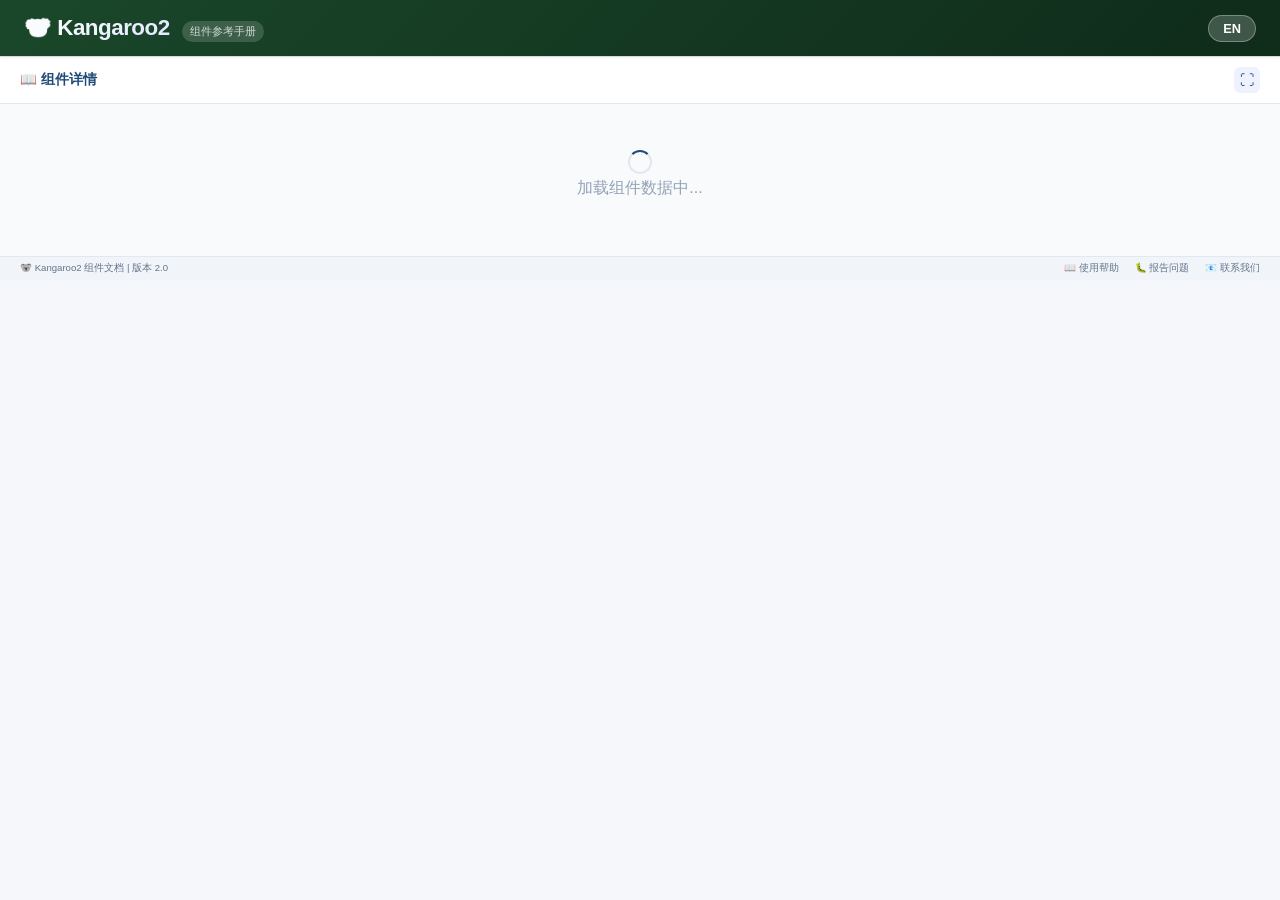
==== commit c61713bb: "Create index.html" ====
--- a/index.html
+++ b/index.html
@@ -19,15 +19,9 @@
             </div>
         </header>
 
-        <!-- 分类导航（标签页风格）-->
-        <div class="category-nav">
-            <ul id="groupNavList" class="group-nav-horizontal"></ul>
-        </div>
-
-        <!-- 图标网格区域 -->
-        <div class="icon-grid-area">
-            <div id="currentGroupTitle" class="group-title-header"></div>
-            <div id="iconsContainer" class="icons-grid"></div>
+        <!-- 分类卡片容器（水平滚动）-->
+        <div class="categories-container" id="categoriesContainer">
+            <!-- 动态生成11个分类卡片 -->
         </div>
 
         <!-- 组件详情区域 -->
--- a/style.css
+++ b/style.css
@@ -207,8 +207,8 @@
 
 /* 雪碧图图标 - 24x24 */
 .icon-sprite {
-    width: 32px;
-    height: 32px;
+    width: 24px;
+    height: 24px;
     margin: 0 auto 6px;
     background-image: url('img/sprites/kangaroo_icons.png');
     background-repeat: no-repeat;
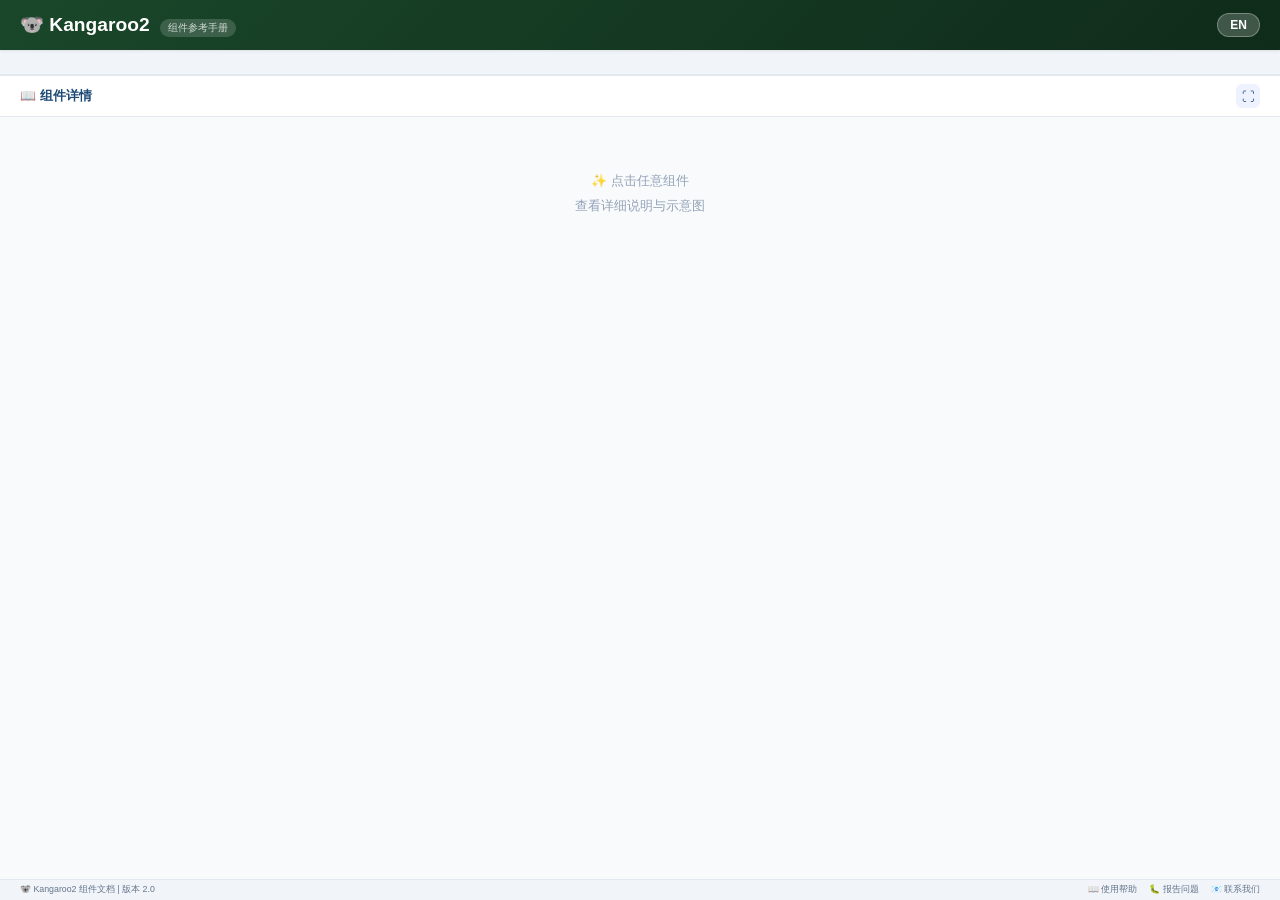
==== commit 3645324c: "Update index.html" ====
--- a/index.html
+++ b/index.html
@@ -19,12 +19,14 @@
             </div>
         </header>
 
-        <!-- 分类卡片容器（水平滚动）-->
-        <div class="categories-container" id="categoriesContainer">
-            <!-- 动态生成11个分类卡片 -->
+        <!-- 分类卡片容器（网格布局，自动换行）-->
+        <div class="categories-container">
+            <div id="categoriesGrid" class="categories-grid">
+                <!-- 动态生成11个分类卡片 -->
+            </div>
         </div>
 
-        <!-- 组件详情区域 -->
+        <!-- 组件详情区域（占比最大）-->
         <div class="detail-panel">
             <div class="detail-header">
                 <span>📖 组件详情</span>
--- a/style.css
+++ b/style.css
@@ -23,8 +23,8 @@
 .top-bar {
     background: linear-gradient(135deg, #1a472a 0%, #0f2b1a 100%);
     color: white;
-    padding: 0 24px;
-    height: 56px;
+    padding: 0 20px;
+    height: 50px;
     display: flex;
     align-items: center;
     justify-content: space-between;
@@ -36,26 +36,20 @@
 .logo-area {
     display: flex;
     align-items: baseline;
-    gap: 12px;
+    gap: 10px;
 }
 
 .logo-area h1 {
-    font-size: 1.4rem;
+    font-size: 1.2rem;
     font-weight: 700;
-    letter-spacing: -0.5px;
-    background: linear-gradient(135deg, #fff 0%, #e0e7ff 100%);
-    -webkit-background-clip: text;
-    -webkit-text-fill-color: transparent;
-    background-clip: text;
 }
 
 .subtitle {
-    font-size: 0.7rem;
+    font-size: 0.65rem;
     opacity: 0.8;
     background: rgba(255,255,255,0.2);
-    padding: 3px 8px;
+    padding: 2px 8px;
     border-radius: 20px;
-    font-weight: 500;
 }
 
 .header-actions {
@@ -68,198 +62,146 @@
     background: rgba(255,255,255,0.2);
     border: 1px solid rgba(255,255,255,0.3);
     color: white;
-    padding: 5px 14px;
+    padding: 4px 12px;
     border-radius: 30px;
     font-weight: 600;
     cursor: pointer;
     transition: all 0.2s;
-    font-size: 0.8rem;
+    font-size: 0.75rem;
 }
 
 .lang-switch:hover {
     background: rgba(255,255,255,0.3);
-    transform: translateY(-1px);
-}
-
-/* ===== 分类导航（标签页风格，类似图片）===== */
-.category-nav {
+}
+
+/* ===== 分类卡片容器（网格布局，自动换行）===== */
+.categories-container {
+    flex-shrink: 0;
+    padding: 12px 16px;
+    background: #f1f5f9;
+    border-bottom: 1px solid #e2e8f0;
+    max-height: 280px;
+    overflow-y: auto;
+}
+
+.categories-grid {
+    display: grid;
+    grid-template-columns: repeat(auto-fill, minmax(200px, 220px));
+    gap: 12px;
+    justify-content: center;
+}
+
+/* 分类卡片（矩形A）- 缩小尺寸，高度一致 */
+.category-card {
     background: #ffffff;
-    border-bottom: 1px solid #e2e8f0;
-    padding: 0 20px;
-    flex-shrink: 0;
-    overflow-x: auto;
-    overflow-y: hidden;
-    white-space: nowrap;
-    scrollbar-width: thin;
-}
-
-.category-nav::-webkit-scrollbar {
-    height: 3px;
-}
-
-.category-nav::-webkit-scrollbar-track {
-    background: #f1f5f9;
-}
-
-.category-nav::-webkit-scrollbar-thumb {
-    background: #cbd5e1;
-    border-radius: 10px;
-}
-
-.group-nav-horizontal {
-    display: flex;
-    gap: 2px;
-    list-style: none;
-    margin: 0;
-    padding: 0;
-}
-
-.group-nav-horizontal li {
-    display: inline-block;
-    padding: 12px 20px;
-    cursor: pointer;
-    font-weight: 500;
-    transition: all 0.2s;
-    color: #64748b;
-    font-size: 0.85rem;
-    background: transparent;
-    white-space: nowrap;
-    border-bottom: 2px solid transparent;
-    margin-bottom: -1px;
-}
-
-.group-nav-horizontal li:hover {
-    color: #1e4a76;
-    background: #f8fafc;
-}
-
-.group-nav-horizontal li.active {
-    color: #1e4a76;
-    border-bottom-color: #1e4a76;
-    background: transparent;
-    font-weight: 600;
-}
-
-/* ===== 图标网格区域 ===== */
-.icon-grid-area {
+    border: 1.5px solid #cbd5e1;
+    border-radius: 12px;
+    overflow: hidden;
+    transition: all 0.2s ease;
+    box-shadow: 0 1px 3px rgba(0,0,0,0.05);
+    display: flex;
+    flex-direction: column;
+    height: 100%;
+    min-height: 160px;
+}
+
+.category-card:hover {
+    border-color: #1e4a76;
+    box-shadow: 0 4px 12px -8px rgba(0,0,0,0.15);
+}
+
+/* 卡片内图标网格区域 */
+.card-icons-area {
     flex: 1;
+    padding: 10px 8px 8px 8px;
     overflow-y: auto;
-    padding: 20px 24px;
-    background: #ffffff;
-    min-height: 200px;
-}
-
-.group-title-header {
-    font-size: 1.1rem;
-    font-weight: 600;
-    margin-bottom: 16px;
-    padding-bottom: 8px;
-    border-bottom: 2px solid #e2e8f0;
-    color: #334155;
-    display: flex;
-    align-items: center;
-    gap: 8px;
-}
-
-.group-title-header span {
-    background: #eef2ff;
-    padding: 2px 8px;
-    border-radius: 20px;
-    font-size: 0.7rem;
-    color: #1e4a76;
-}
-
-.icons-grid {
+}
+
+.card-icons-grid {
     display: grid;
-    grid-template-columns: repeat(auto-fill, minmax(80px, 90px));
-    gap: 16px 12px;
-    animation: fadeIn 0.2s ease-in;
-}
-
-@keyframes fadeIn {
-    from {
-        opacity: 0;
-        transform: translateY(5px);
-    }
-    to {
-        opacity: 1;
-        transform: translateY(0);
-    }
-}
-
-/* 图标卡片 */
-.icon-card {
-    background: #fefefe;
-    border-radius: 10px;
-    padding: 12px 6px 10px;
+    grid-template-columns: repeat(4, 1fr);
+    gap: 6px;
+}
+
+/* 卡片内的小图标 */
+.card-icon-item {
     text-align: center;
     cursor: pointer;
+    padding: 4px 2px;
+    border-radius: 6px;
     transition: all 0.2s ease;
-    border: 1px solid #eef2f8;
-}
-
-.icon-card:hover {
-    transform: translateY(-3px);
-    border-color: #1e4a76;
-    box-shadow: 0 6px 16px -8px rgba(0,0,0,0.12);
-    background: #ffffff;
-}
-
-/* 雪碧图图标 - 24x24 */
-.icon-sprite {
+}
+
+.card-icon-item:hover {
+    background: #f1f5f9;
+    transform: translateY(-1px);
+}
+
+.card-icon-sprite {
     width: 24px;
     height: 24px;
-    margin: 0 auto 6px;
+    margin: 0 auto 3px;
     background-image: url('img/sprites/kangaroo_icons.png');
     background-repeat: no-repeat;
     background-size: 240px 264px;
-    transition: transform 0.2s;
-}
-
-.icon-card:hover .icon-sprite {
-    transform: scale(1.05);
-}
-
-.icon-name {
-    font-size: 0.7rem;
+}
+
+.card-icon-name {
+    font-size: 0.55rem;
     font-weight: 500;
     color: #475569;
     word-break: break-word;
     line-height: 1.2;
 }
 
-/* ===== 组件详情区域 ===== */
+/* 分类标题标签（矩形B - 黑色背景）*/
+.category-title {
+    background: #1e293b;
+    padding: 6px 10px;
+    text-align: center;
+    border-top: 1px solid #334155;
+}
+
+.category-title span {
+    color: white;
+    font-size: 0.7rem;
+    font-weight: 600;
+    letter-spacing: 0.3px;
+}
+
+/* ===== 组件详情区域（占比最大）===== */
 .detail-panel {
+    flex: 1;
     background: #f8fafc;
     border-top: 1px solid #e2e8f0;
     display: flex;
     flex-direction: column;
-    max-height: 40%;
     min-height: 200px;
-    flex-shrink: 0;
+    overflow: hidden;
 }
 
 .detail-header {
-    padding: 10px 20px;
+    padding: 8px 20px;
     font-weight: 600;
-    font-size: 0.85rem;
+    font-size: 0.8rem;
     border-bottom: 1px solid #e2e8f0;
     background: #ffffff;
     color: #1e4a76;
     display: flex;
     justify-content: space-between;
     align-items: center;
+    flex-shrink: 0;
 }
 
 .expand-btn {
     background: #eef2ff;
     border: none;
     color: #1e4a76;
-    width: 26px;
-    height: 26px;
+    width: 24px;
+    height: 24px;
     border-radius: 6px;
     cursor: pointer;
-    font-size: 0.9rem;
+    font-size: 0.8rem;
     transition: all 0.2s;
 }
 
@@ -269,8 +211,8 @@
 }
 
 .detail-content {
+    flex: 1;
     padding: 16px 20px;
-    flex: 1;
     overflow-y: auto;
 }
 
@@ -290,8 +232,8 @@
 .footer {
     background: #f1f5f9;
     border-top: 1px solid #e2e8f0;
-    padding: 5px 20px;
-    font-size: 0.6rem;
+    padding: 4px 20px;
+    font-size: 0.55rem;
     color: #64748b;
     text-align: center;
     flex-shrink: 0;
@@ -302,7 +244,7 @@
 
 .footer-links {
     display: flex;
-    gap: 16px;
+    gap: 12px;
 }
 
 .footer a {
@@ -340,9 +282,9 @@
 }
 
 .detail-section {
-    margin-bottom: 16px;
+    margin-bottom: 14px;
     border-bottom: 1px solid #eef2ff;
-    padding-bottom: 12px;
+    padding-bottom: 10px;
 }
 
 .detail-section:last-child {
@@ -370,10 +312,9 @@
     border-left: 3px solid #1e4a76;
 }
 
-/* 图片画廊 */
 .image-gallery {
     display: grid;
-    grid-template-columns: repeat(auto-fill, minmax(90px, 100px));
+    grid-template-columns: repeat(auto-fill, minmax(80px, 90px));
     gap: 8px;
     margin-top: 6px;
 }
@@ -390,29 +331,17 @@
 
 .gallery-item:hover {
     transform: scale(1.02);
-    box-shadow: 0 2px 8px rgba(0,0,0,0.1);
+    box-shadow: 0 2px 6px rgba(0,0,0,0.1);
 }
 
 .gallery-item img,
 .gallery-item video {
     width: 100%;
-    height: 70px;
+    height: 60px;
     object-fit: cover;
     display: block;
 }
 
-.gallery-item .gif-badge {
-    position: absolute;
-    bottom: 2px;
-    right: 2px;
-    background: rgba(0,0,0,0.6);
-    color: white;
-    font-size: 0.5rem;
-    padding: 1px 4px;
-    border-radius: 3px;
-}
-
-/* 参数表格 */
 .params-table {
     width: 100%;
     font-size: 0.7rem;
@@ -432,7 +361,6 @@
     color: #1e4a76;
 }
 
-/* 标签云 */
 .tag-cloud {
     display: flex;
     flex-wrap: wrap;
@@ -448,13 +376,6 @@
     font-weight: 500;
 }
 
-/* 视频容器 */
-.video-container video {
-    width: 100%;
-    border-radius: 6px;
-}
-
-/* 元信息 */
 .meta {
     font-size: 0.65rem;
     color: #64748b;
@@ -463,11 +384,6 @@
     border-radius: 6px;
 }
 
-.meta div {
-    margin-bottom: 3px;
-}
-
-/* 加载状态 */
 .loading-detail {
     text-align: center;
     padding: 30px;
@@ -488,7 +404,6 @@
     to { transform: rotate(360deg); }
 }
 
-/* 模态框 */
 .modal {
     display: none;
     position: fixed;
@@ -512,8 +427,7 @@
     max-height: 90%;
 }
 
-.modal-content img,
-.modal-content video {
+.modal-content img {
     max-width: 100%;
     max-height: 90vh;
     border-radius: 6px;
@@ -528,34 +442,43 @@
     cursor: pointer;
 }
 
-/* 滚动条美化 */
-::-webkit-scrollbar {
-    width: 4px;
-    height: 4px;
-}
-
-::-webkit-scrollbar-track {
-    background: #f1f5f9;
-}
-
-::-webkit-scrollbar-thumb {
-    background: #cbd5e1;
-    border-radius: 10px;
-}
-
-::-webkit-scrollbar-thumb:hover {
-    background: #94a3b8;
-}
-
 /* ===== 响应式设计 ===== */
+
+/* 平板 */
+@media (max-width: 900px) {
+    .categories-grid {
+        grid-template-columns: repeat(auto-fill, minmax(180px, 200px));
+        gap: 10px;
+    }
+    
+    .card-icons-grid {
+        grid-template-columns: repeat(4, 1fr);
+        gap: 4px;
+    }
+    
+    .card-icon-sprite {
+        width: 22px;
+        height: 22px;
+    }
+    
+    .card-icon-name {
+        font-size: 0.5rem;
+    }
+    
+    .category-title span {
+        font-size: 0.65rem;
+    }
+}
+
+/* 手机横屏/小平板 */
 @media (max-width: 768px) {
     .top-bar {
-        padding: 0 16px;
-        height: 48px;
+        padding: 0 12px;
+        height: 45px;
     }
     
     .logo-area h1 {
-        font-size: 1.1rem;
+        font-size: 1rem;
     }
     
     .subtitle {
@@ -563,63 +486,58 @@
     }
     
     .lang-switch {
-        padding: 4px 10px;
+        padding: 3px 10px;
         font-size: 0.7rem;
     }
     
-    .category-nav {
-        padding: 0 12px;
-    }
-    
-    .group-nav-horizontal li {
-        padding: 10px 14px;
-        font-size: 0.75rem;
-    }
-    
-    .icon-grid-area {
+    .categories-container {
+        padding: 10px 12px;
+        max-height: 240px;
+    }
+    
+    .categories-grid {
+        grid-template-columns: repeat(auto-fill, minmax(160px, 180px));
+        gap: 8px;
+    }
+    
+    .card-icons-area {
+        padding: 8px 6px 6px 6px;
+    }
+    
+    .card-icons-grid {
+        grid-template-columns: repeat(3, 1fr);
+        gap: 6px;
+    }
+    
+    .card-icon-sprite {
+        width: 20px;
+        height: 20px;
+    }
+    
+    .card-icon-name {
+        font-size: 0.5rem;
+    }
+    
+    .category-title {
+        padding: 5px 8px;
+    }
+    
+    .category-title span {
+        font-size: 0.6rem;
+    }
+    
+    .detail-header {
+        padding: 6px 16px;
+        font-size: 0.7rem;
+    }
+    
+    .detail-content {
         padding: 12px 16px;
     }
     
-    .group-title-header {
-        font-size: 0.95rem;
-        margin-bottom: 12px;
-    }
-    
-    .icons-grid {
-        grid-template-columns: repeat(auto-fill, minmax(70px, 75px));
-        gap: 12px 8px;
-    }
-    
-    .icon-card {
-        padding: 8px 4px 6px;
-    }
-    
-    .icon-sprite {
-        width: 28px;
-        height: 28px;
-        margin-bottom: 4px;
-    }
-    
-    .icon-name {
-        font-size: 0.6rem;
-    }
-    
-    .detail-panel {
-        max-height: 35%;
-    }
-    
-    .detail-header {
-        padding: 8px 16px;
-        font-size: 0.75rem;
-    }
-    
-    .detail-content {
-        padding: 12px;
-    }
-    
     .footer {
-        padding: 4px 12px;
-        font-size: 0.55rem;
+        padding: 3px 12px;
+        font-size: 0.5rem;
     }
     
     .footer-links {
@@ -627,21 +545,64 @@
     }
 }
 
-@media (max-width: 480px) {
-    .icons-grid {
-        grid-template-columns: repeat(auto-fill, minmax(60px, 65px));
-    }
-    
-    .icon-sprite {
-        width: 24px;
-        height: 24px;
-    }
-    
-    .icon-name {
+/* 手机竖屏 */
+@media (max-width: 550px) {
+    .categories-container {
+        max-height: 200px;
+    }
+    
+    .categories-grid {
+        grid-template-columns: repeat(auto-fill, minmax(140px, 150px));
+        gap: 8px;
+    }
+    
+    .card-icons-grid {
+        grid-template-columns: repeat(3, 1fr);
+        gap: 4px;
+    }
+    
+    .card-icon-sprite {
+        width: 18px;
+        height: 18px;
+    }
+    
+    .card-icon-name {
+        font-size: 0.45rem;
+    }
+    
+    .category-title span {
         font-size: 0.55rem;
     }
     
     .image-gallery {
-        grid-template-columns: repeat(auto-fill, minmax(70px, 80px));
-    }
-}
+        grid-template-columns: repeat(auto-fill, minmax(70px, 75px));
+    }
+    
+    .gallery-item img,
+    .gallery-item video {
+        height: 50px;
+    }
+}
+
+/* 超小手机 */
+@media (max-width: 380px) {
+    .categories-grid {
+        grid-template-columns: repeat(auto-fill, minmax(130px, 140px));
+    }
+    
+    .card-icons-grid {
+        grid-template-columns: repeat(3, 1fr);
+    }
+    
+    .card-icon-name {
+        font-size: 0.4rem;
+    }
+    
+    .component-detail h3 {
+        font-size: 0.95rem;
+    }
+    
+    .component-detail .desc {
+        font-size: 0.7rem;
+    }
+}
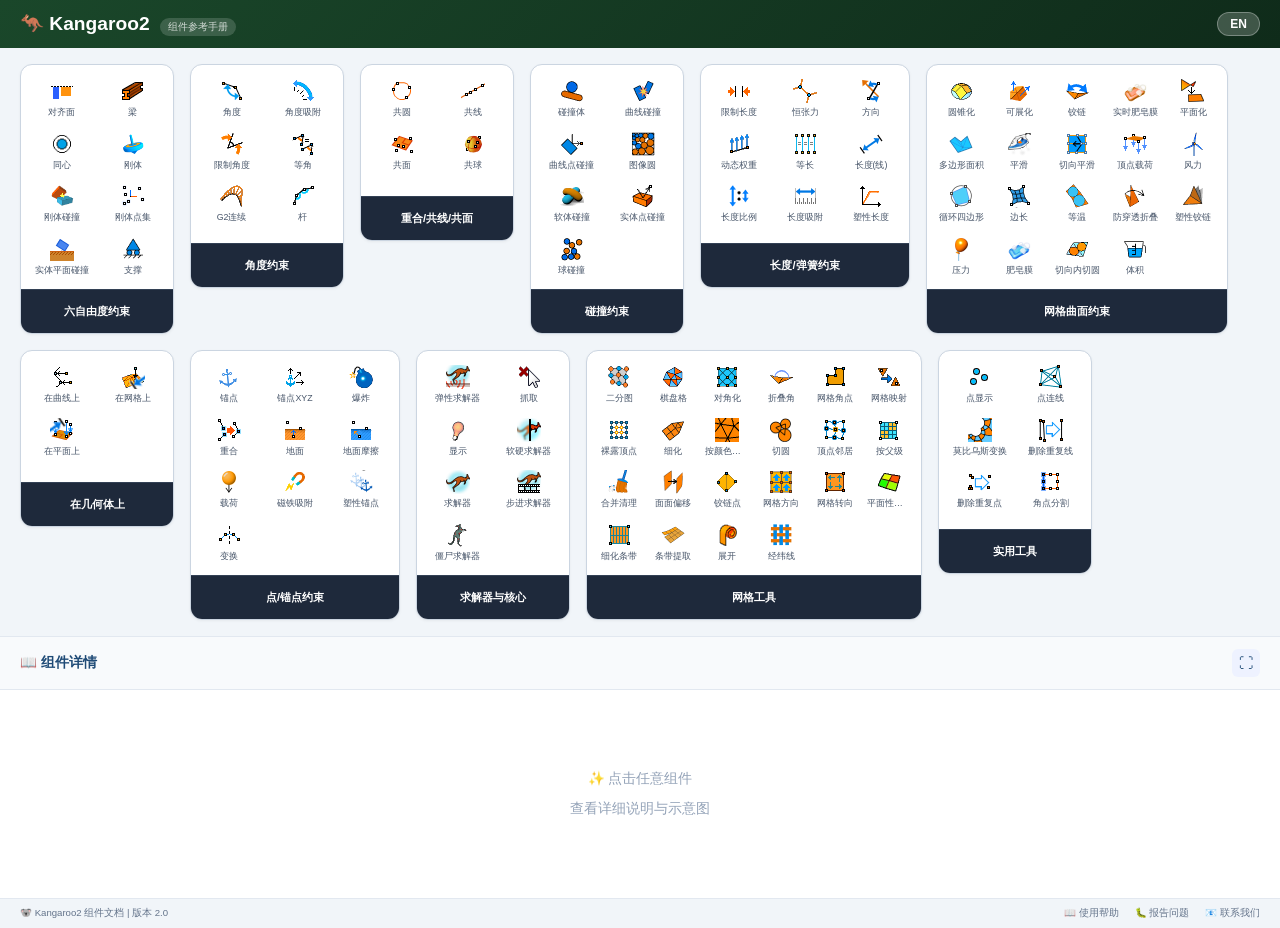
==== commit 3379b5f5: "Update index.html" ====
--- a/index.html
+++ b/index.html
@@ -11,7 +11,7 @@
         <!-- 顶部栏 -->
         <header class="top-bar">
             <div class="logo-area">
-                <h1>🐨 Kangaroo2</h1>
+                <h1>🦘 Kangaroo2</h1>
                 <span class="subtitle">组件参考手册</span>
             </div>
             <div class="header-actions">
--- a/style.css
+++ b/style.css
@@ -9,14 +9,12 @@
     font-family: -apple-system, BlinkMacSystemFont, 'Segoe UI', Roboto, 'Helvetica Neue', sans-serif;
     background-color: #f5f7fb;
     color: #1e293b;
-    height: 100vh;
-    overflow: hidden;
 }
 
 .app-container {
     display: flex;
     flex-direction: column;
-    height: 100vh;
+    min-height: 100vh;
 }
 
 /* ===== 顶部栏 ===== */
@@ -24,13 +22,13 @@
     background: linear-gradient(135deg, #1a472a 0%, #0f2b1a 100%);
     color: white;
     padding: 0 20px;
-    height: 50px;
+    height: 48px;
     display: flex;
     align-items: center;
     justify-content: space-between;
-    box-shadow: 0 1px 3px rgba(0,0,0,0.1);
-    z-index: 10;
-    flex-shrink: 0;
+    position: sticky;
+    top: 0;
+    z-index: 100;
 }
 
 .logo-area {
@@ -50,12 +48,6 @@
     background: rgba(255,255,255,0.2);
     padding: 2px 8px;
     border-radius: 20px;
-}
-
-.header-actions {
-    display: flex;
-    gap: 10px;
-    align-items: center;
 }
 
 .lang-switch {
@@ -66,7 +58,6 @@
     border-radius: 30px;
     font-weight: 600;
     cursor: pointer;
-    transition: all 0.2s;
     font-size: 0.75rem;
 }
 
@@ -74,24 +65,21 @@
     background: rgba(255,255,255,0.3);
 }
 
-/* ===== 分类卡片容器（网格布局，自动换行）===== */
+/* ===== 分类卡片容器 ===== */
 .categories-container {
-    flex-shrink: 0;
-    padding: 12px 16px;
+    padding: 16px 20px;
     background: #f1f5f9;
-    border-bottom: 1px solid #e2e8f0;
-    max-height: 280px;
-    overflow-y: auto;
 }
 
 .categories-grid {
-    display: grid;
-    grid-template-columns: repeat(auto-fill, minmax(200px, 220px));
-    gap: 12px;
-    justify-content: center;
-}
-
-/* 分类卡片（矩形A）- 缩小尺寸，高度一致 */
+    display: flex;
+    flex-wrap: wrap;
+    gap: 16px;
+    justify-content: flex-start;
+    align-items: flex-start;
+}
+
+/* 分类卡片 */
 .category-card {
     background: #ffffff;
     border: 1.5px solid #cbd5e1;
@@ -101,8 +89,8 @@
     box-shadow: 0 1px 3px rgba(0,0,0,0.05);
     display: flex;
     flex-direction: column;
-    height: 100%;
-    min-height: 160px;
+    width: auto;
+    min-width: 140px;
 }
 
 .category-card:hover {
@@ -110,26 +98,32 @@
     box-shadow: 0 4px 12px -8px rgba(0,0,0,0.15);
 }
 
-/* 卡片内图标网格区域 */
+/* 图标区域 */
 .card-icons-area {
-    flex: 1;
-    padding: 10px 8px 8px 8px;
-    overflow-y: auto;
-}
-
+    padding: 10px 8px;
+}
+
+/* 使用 Grid 布局，固定4行 */
 .card-icons-grid {
     display: grid;
-    grid-template-columns: repeat(4, 1fr);
+    grid-template-rows: repeat(4, auto);
     gap: 6px;
 }
 
-/* 卡片内的小图标 */
+/* 根据列数设置 grid-template-columns */
+.card-icons-grid[data-columns="2"] { grid-template-columns: repeat(2, minmax(50px, 65px)); }
+.card-icons-grid[data-columns="3"] { grid-template-columns: repeat(3, minmax(50px, 60px)); }
+.card-icons-grid[data-columns="4"] { grid-template-columns: repeat(4, minmax(48px, 55px)); }
+.card-icons-grid[data-columns="5"] { grid-template-columns: repeat(5, minmax(45px, 52px)); }
+.card-icons-grid[data-columns="6"] { grid-template-columns: repeat(6, minmax(42px, 48px)); }
+
+/* 每个图标项 */
 .card-icon-item {
     text-align: center;
     cursor: pointer;
     padding: 4px 2px;
     border-radius: 6px;
-    transition: all 0.2s ease;
+    transition: all 0.15s ease;
 }
 
 .card-icon-item:hover {
@@ -137,71 +131,79 @@
     transform: translateY(-1px);
 }
 
+/* 图标 - 24x24 固定 */
 .card-icon-sprite {
     width: 24px;
     height: 24px;
-    margin: 0 auto 3px;
+    margin: 0 auto 4px;
     background-image: url('img/sprites/kangaroo_icons.png');
     background-repeat: no-repeat;
     background-size: 240px 264px;
+    display: block;
 }
 
 .card-icon-name {
     font-size: 0.55rem;
     font-weight: 500;
     color: #475569;
-    word-break: break-word;
+    text-align: center;
     line-height: 1.2;
-}
-
-/* 分类标题标签（矩形B - 黑色背景）*/
+    overflow: hidden;
+    text-overflow: ellipsis;
+    white-space: nowrap;
+}
+
+/* 分类标题 - 黑色背景，水平和垂直居中 */
 .category-title {
     background: #1e293b;
-    padding: 6px 10px;
+    padding: 10px 8px;
     text-align: center;
     border-top: 1px solid #334155;
+    display: flex;
+    align-items: center;
+    justify-content: center;
+    min-height: 44px;
 }
 
 .category-title span {
     color: white;
     font-size: 0.7rem;
     font-weight: 600;
-    letter-spacing: 0.3px;
-}
-
-/* ===== 组件详情区域（占比最大）===== */
+    display: inline-block;
+    text-align: center;
+}
+
+/* ===== 组件详情区域（不再单独滚动，随页面滚动）===== */
 .detail-panel {
-    flex: 1;
+    background: #ffffff;
+    border-top: 1px solid #e2e8f0;
+    margin-top: 0;
+}
+
+.detail-header {
+    padding: 12px 20px;
+    font-weight: 600;
+    font-size: 0.85rem;
+    border-bottom: 1px solid #e2e8f0;
     background: #f8fafc;
-    border-top: 1px solid #e2e8f0;
-    display: flex;
-    flex-direction: column;
-    min-height: 200px;
-    overflow: hidden;
-}
-
-.detail-header {
-    padding: 8px 20px;
-    font-weight: 600;
-    font-size: 0.8rem;
-    border-bottom: 1px solid #e2e8f0;
-    background: #ffffff;
     color: #1e4a76;
     display: flex;
     justify-content: space-between;
     align-items: center;
-    flex-shrink: 0;
+    position: sticky;
+    top: 48px;
+    z-index: 99;
 }
 
 .expand-btn {
     background: #eef2ff;
     border: none;
     color: #1e4a76;
-    width: 24px;
-    height: 24px;
+    width: 28px;
+    height: 28px;
     border-radius: 6px;
     cursor: pointer;
-    font-size: 0.8rem;
+    font-size: 0.9rem;
     transition: all 0.2s;
 }
 
@@ -211,9 +213,7 @@
 }
 
 .detail-content {
-    flex: 1;
-    padding: 16px 20px;
-    overflow-y: auto;
+    padding: 20px;
 }
 
 .placeholder {
@@ -222,54 +222,20 @@
     align-items: center;
     justify-content: center;
     text-align: center;
-    padding: 40px 20px;
+    padding: 60px 20px;
     color: #94a3b8;
-    gap: 8px;
-    font-size: 0.8rem;
-}
-
-/* ===== 底部栏 ===== */
-.footer {
-    background: #f1f5f9;
-    border-top: 1px solid #e2e8f0;
-    padding: 4px 20px;
-    font-size: 0.55rem;
-    color: #64748b;
-    text-align: center;
-    flex-shrink: 0;
-    display: flex;
-    justify-content: space-between;
-    align-items: center;
-}
-
-.footer-links {
-    display: flex;
     gap: 12px;
-}
-
-.footer a {
-    color: #64748b;
-    text-decoration: none;
-}
-
-.footer a:hover {
-    color: #1e4a76;
-}
-
-/* ===== 富文本详情样式 ===== */
+    font-size: 0.85rem;
+}
+
+/* 富文本详情样式 */
 .component-detail {
     animation: slideIn 0.2s ease;
 }
 
 @keyframes slideIn {
-    from {
-        opacity: 0;
-        transform: translateY(8px);
-    }
-    to {
-        opacity: 1;
-        transform: translateY(0);
-    }
+    from { opacity: 0; transform: translateY(8px); }
+    to { opacity: 1; transform: translateY(0); }
 }
 
 .component-detail h3 {
@@ -278,18 +244,17 @@
     margin-bottom: 12px;
     color: #0f2b3d;
     border-left: 3px solid #1e4a76;
-    padding-left: 10px;
+    padding-left: 12px;
 }
 
 .detail-section {
-    margin-bottom: 14px;
+    margin-bottom: 16px;
     border-bottom: 1px solid #eef2ff;
-    padding-bottom: 10px;
+    padding-bottom: 12px;
 }
 
 .detail-section:last-child {
     border-bottom: none;
-    margin-bottom: 0;
 }
 
 .detail-section-title {
@@ -306,7 +271,7 @@
     font-size: 0.8rem;
     line-height: 1.5;
     color: #334155;
-    background: #ffffff;
+    background: #f8fafc;
     padding: 10px;
     border-radius: 8px;
     border-left: 3px solid #1e4a76;
@@ -320,13 +285,12 @@
 }
 
 .gallery-item {
-    position: relative;
     cursor: pointer;
     border-radius: 6px;
     overflow: hidden;
     border: 1px solid #e2e8f0;
+    background: #ffffff;
     transition: transform 0.2s;
-    background: #ffffff;
 }
 
 .gallery-item:hover {
@@ -350,7 +314,7 @@
 
 .params-table th,
 .params-table td {
-    padding: 5px 4px;
+    padding: 6px 5px;
     text-align: left;
     border-bottom: 1px solid #eef2ff;
 }
@@ -364,37 +328,41 @@
 .tag-cloud {
     display: flex;
     flex-wrap: wrap;
-    gap: 5px;
+    gap: 6px;
 }
 
 .tag {
     background: #eef2ff;
     color: #1e4a76;
-    padding: 2px 8px;
+    padding: 3px 10px;
     border-radius: 20px;
-    font-size: 0.6rem;
+    font-size: 0.65rem;
     font-weight: 500;
 }
 
 .meta {
-    font-size: 0.65rem;
+    font-size: 0.7rem;
     color: #64748b;
-    background: #ffffff;
-    padding: 8px;
-    border-radius: 6px;
+    background: #f8fafc;
+    padding: 10px;
+    border-radius: 8px;
+}
+
+.meta div {
+    margin-bottom: 4px;
 }
 
 .loading-detail {
     text-align: center;
-    padding: 30px;
+    padding: 40px;
     color: #94a3b8;
 }
 
 .spinner {
     display: inline-block;
-    width: 24px;
-    height: 24px;
-    border: 2px solid #e2e8f0;
+    width: 30px;
+    height: 30px;
+    border: 3px solid #e2e8f0;
     border-top-color: #1e4a76;
     border-radius: 50%;
     animation: spin 0.8s linear infinite;
@@ -404,6 +372,7 @@
     to { transform: rotate(360deg); }
 }
 
+/* 模态框 */
 .modal {
     display: none;
     position: fixed;
@@ -430,179 +399,92 @@
 .modal-content img {
     max-width: 100%;
     max-height: 90vh;
-    border-radius: 6px;
+    border-radius: 8px;
 }
 
 .modal-close {
     position: absolute;
-    top: 15px;
-    right: 25px;
+    top: 20px;
+    right: 30px;
     color: white;
-    font-size: 1.8rem;
-    cursor: pointer;
-}
-
-/* ===== 响应式设计 ===== */
-
-/* 平板 */
-@media (max-width: 900px) {
+    font-size: 2rem;
+    cursor: pointer;
+}
+
+/* ===== 底部栏 ===== */
+.footer {
+    background: #f1f5f9;
+    border-top: 1px solid #e2e8f0;
+    padding: 8px 20px;
+    font-size: 0.6rem;
+    color: #64748b;
+    text-align: center;
+    display: flex;
+    justify-content: space-between;
+    align-items: center;
+}
+
+.footer-links {
+    display: flex;
+    gap: 16px;
+}
+
+.footer a {
+    color: #64748b;
+    text-decoration: none;
+}
+
+.footer a:hover {
+    color: #1e4a76;
+}
+
+/* ===== 响应式 ===== */
+@media (max-width: 768px) {
+    .categories-container {
+        padding: 12px;
+    }
     .categories-grid {
-        grid-template-columns: repeat(auto-fill, minmax(180px, 200px));
         gap: 10px;
     }
-    
-    .card-icons-grid {
-        grid-template-columns: repeat(4, 1fr);
-        gap: 4px;
-    }
-    
-    .card-icon-sprite {
-        width: 22px;
-        height: 22px;
-    }
-    
+    .category-card {
+        min-width: 120px;
+    }
+    .card-icons-grid[data-columns="2"] { grid-template-columns: repeat(2, minmax(45px, 55px)); }
+    .card-icons-grid[data-columns="3"] { grid-template-columns: repeat(3, minmax(45px, 52px)); }
+    .card-icons-grid[data-columns="4"] { grid-template-columns: repeat(4, minmax(42px, 48px)); }
+    .card-icons-grid[data-columns="5"] { grid-template-columns: repeat(5, minmax(40px, 45px)); }
+    .card-icons-grid[data-columns="6"] { grid-template-columns: repeat(6, minmax(38px, 42px)); }
     .card-icon-name {
         font-size: 0.5rem;
     }
-    
+    .category-title {
+        padding: 8px 6px;
+        min-height: 40px;
+    }
     .category-title span {
         font-size: 0.65rem;
     }
-}
-
-/* 手机横屏/小平板 */
-@media (max-width: 768px) {
-    .top-bar {
-        padding: 0 12px;
-        height: 45px;
-    }
-    
-    .logo-area h1 {
-        font-size: 1rem;
-    }
-    
-    .subtitle {
-        display: none;
-    }
-    
-    .lang-switch {
-        padding: 3px 10px;
-        font-size: 0.7rem;
-    }
-    
-    .categories-container {
-        padding: 10px 12px;
-        max-height: 240px;
-    }
-    
-    .categories-grid {
-        grid-template-columns: repeat(auto-fill, minmax(160px, 180px));
-        gap: 8px;
-    }
-    
-    .card-icons-area {
-        padding: 8px 6px 6px 6px;
-    }
-    
-    .card-icons-grid {
-        grid-template-columns: repeat(3, 1fr);
-        gap: 6px;
-    }
-    
-    .card-icon-sprite {
-        width: 20px;
-        height: 20px;
-    }
-    
+    .detail-header {
+        padding: 10px 16px;
+        top: 48px;
+    }
+    .detail-content {
+        padding: 16px;
+    }
+    .footer {
+        padding: 6px 12px;
+        font-size: 0.55rem;
+    }
+}
+
+@media (max-width: 550px) {
+    .category-card {
+        min-width: 105px;
+    }
     .card-icon-name {
-        font-size: 0.5rem;
-    }
-    
-    .category-title {
-        padding: 5px 8px;
-    }
-    
+        font-size: 0.45rem;
+    }
     .category-title span {
         font-size: 0.6rem;
     }
-    
-    .detail-header {
-        padding: 6px 16px;
-        font-size: 0.7rem;
-    }
-    
-    .detail-content {
-        padding: 12px 16px;
-    }
-    
-    .footer {
-        padding: 3px 12px;
-        font-size: 0.5rem;
-    }
-    
-    .footer-links {
-        gap: 8px;
-    }
-}
-
-/* 手机竖屏 */
-@media (max-width: 550px) {
-    .categories-container {
-        max-height: 200px;
-    }
-    
-    .categories-grid {
-        grid-template-columns: repeat(auto-fill, minmax(140px, 150px));
-        gap: 8px;
-    }
-    
-    .card-icons-grid {
-        grid-template-columns: repeat(3, 1fr);
-        gap: 4px;
-    }
-    
-    .card-icon-sprite {
-        width: 18px;
-        height: 18px;
-    }
-    
-    .card-icon-name {
-        font-size: 0.45rem;
-    }
-    
-    .category-title span {
-        font-size: 0.55rem;
-    }
-    
-    .image-gallery {
-        grid-template-columns: repeat(auto-fill, minmax(70px, 75px));
-    }
-    
-    .gallery-item img,
-    .gallery-item video {
-        height: 50px;
-    }
-}
-
-/* 超小手机 */
-@media (max-width: 380px) {
-    .categories-grid {
-        grid-template-columns: repeat(auto-fill, minmax(130px, 140px));
-    }
-    
-    .card-icons-grid {
-        grid-template-columns: repeat(3, 1fr);
-    }
-    
-    .card-icon-name {
-        font-size: 0.4rem;
-    }
-    
-    .component-detail h3 {
-        font-size: 0.95rem;
-    }
-    
-    .component-detail .desc {
-        font-size: 0.7rem;
-    }
-}
+}
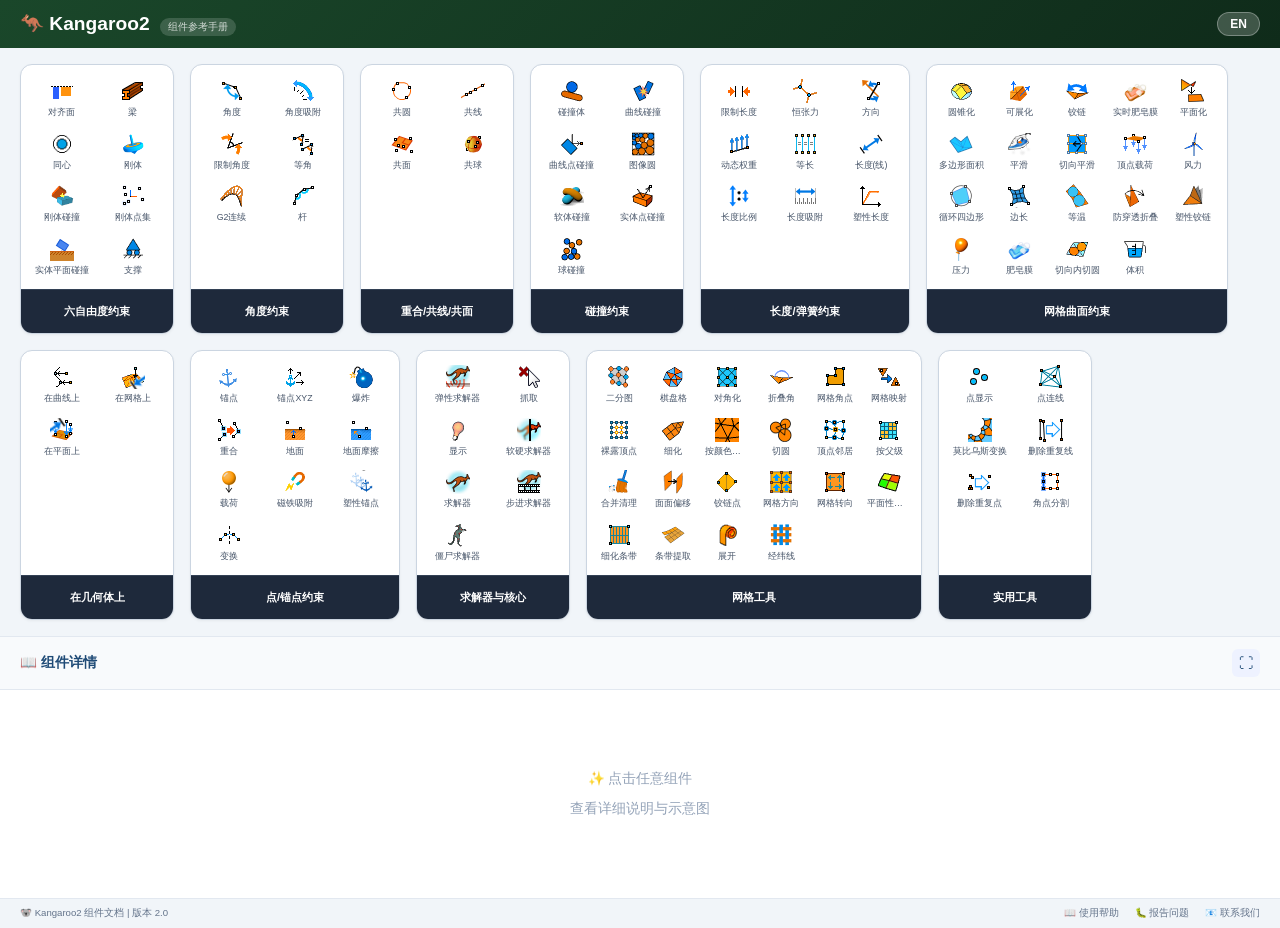
==== commit 8e037cba: "Update index.html" ====
--- a/index.html
+++ b/index.html
@@ -3,6 +3,8 @@
 <head>
     <meta charset="UTF-8">
     <meta name="viewport" content="width=device-width, initial-scale=1.0, user-scalable=no">
+    <!-- 在 <head> 中添加 Font Awesome 图标库 -->
+    <link rel="stylesheet" href="https://cdnjs.cloudflare.com/ajax/libs/font-awesome/6.5.1/css/all.min.css">
     <title>Kangaroo2 组件文档 - Grasshopper 物理引擎</title>
     <link rel="stylesheet" href="style.css">
 </head>
--- a/style.css
+++ b/style.css
@@ -76,10 +76,10 @@
     flex-wrap: wrap;
     gap: 16px;
     justify-content: flex-start;
-    align-items: flex-start;
-}
-
-/* 分类卡片 */
+    align-items: stretch;
+}
+
+/* 分类卡片 - 所有卡片高度相等 */
 .category-card {
     background: #ffffff;
     border: 1.5px solid #cbd5e1;
@@ -91,6 +91,7 @@
     flex-direction: column;
     width: auto;
     min-width: 140px;
+    height: 100%;
 }
 
 .category-card:hover {
@@ -98,16 +99,18 @@
     box-shadow: 0 4px 12px -8px rgba(0,0,0,0.15);
 }
 
-/* 图标区域 */
+/* 图标区域 - 自动填充剩余空间 */
 .card-icons-area {
+    flex: 1;
     padding: 10px 8px;
 }
 
 /* 使用 Grid 布局，固定4行 */
 .card-icons-grid {
     display: grid;
-    grid-template-rows: repeat(4, auto);
+    grid-template-rows: repeat(4, 1fr);
     gap: 6px;
+    height: 100%;
 }
 
 /* 根据列数设置 grid-template-columns */
@@ -124,6 +127,10 @@
     padding: 4px 2px;
     border-radius: 6px;
     transition: all 0.15s ease;
+    display: flex;
+    flex-direction: column;
+    align-items: center;
+    justify-content: center;
 }
 
 .card-icon-item:hover {
@@ -151,6 +158,7 @@
     overflow: hidden;
     text-overflow: ellipsis;
     white-space: nowrap;
+    max-width: 100%;
 }
 
 /* 分类标题 - 黑色背景，水平和垂直居中 */
@@ -444,7 +452,7 @@
         padding: 12px;
     }
     .categories-grid {
-        gap: 10px;
+        gap: 12px;
     }
     .category-card {
         min-width: 120px;
